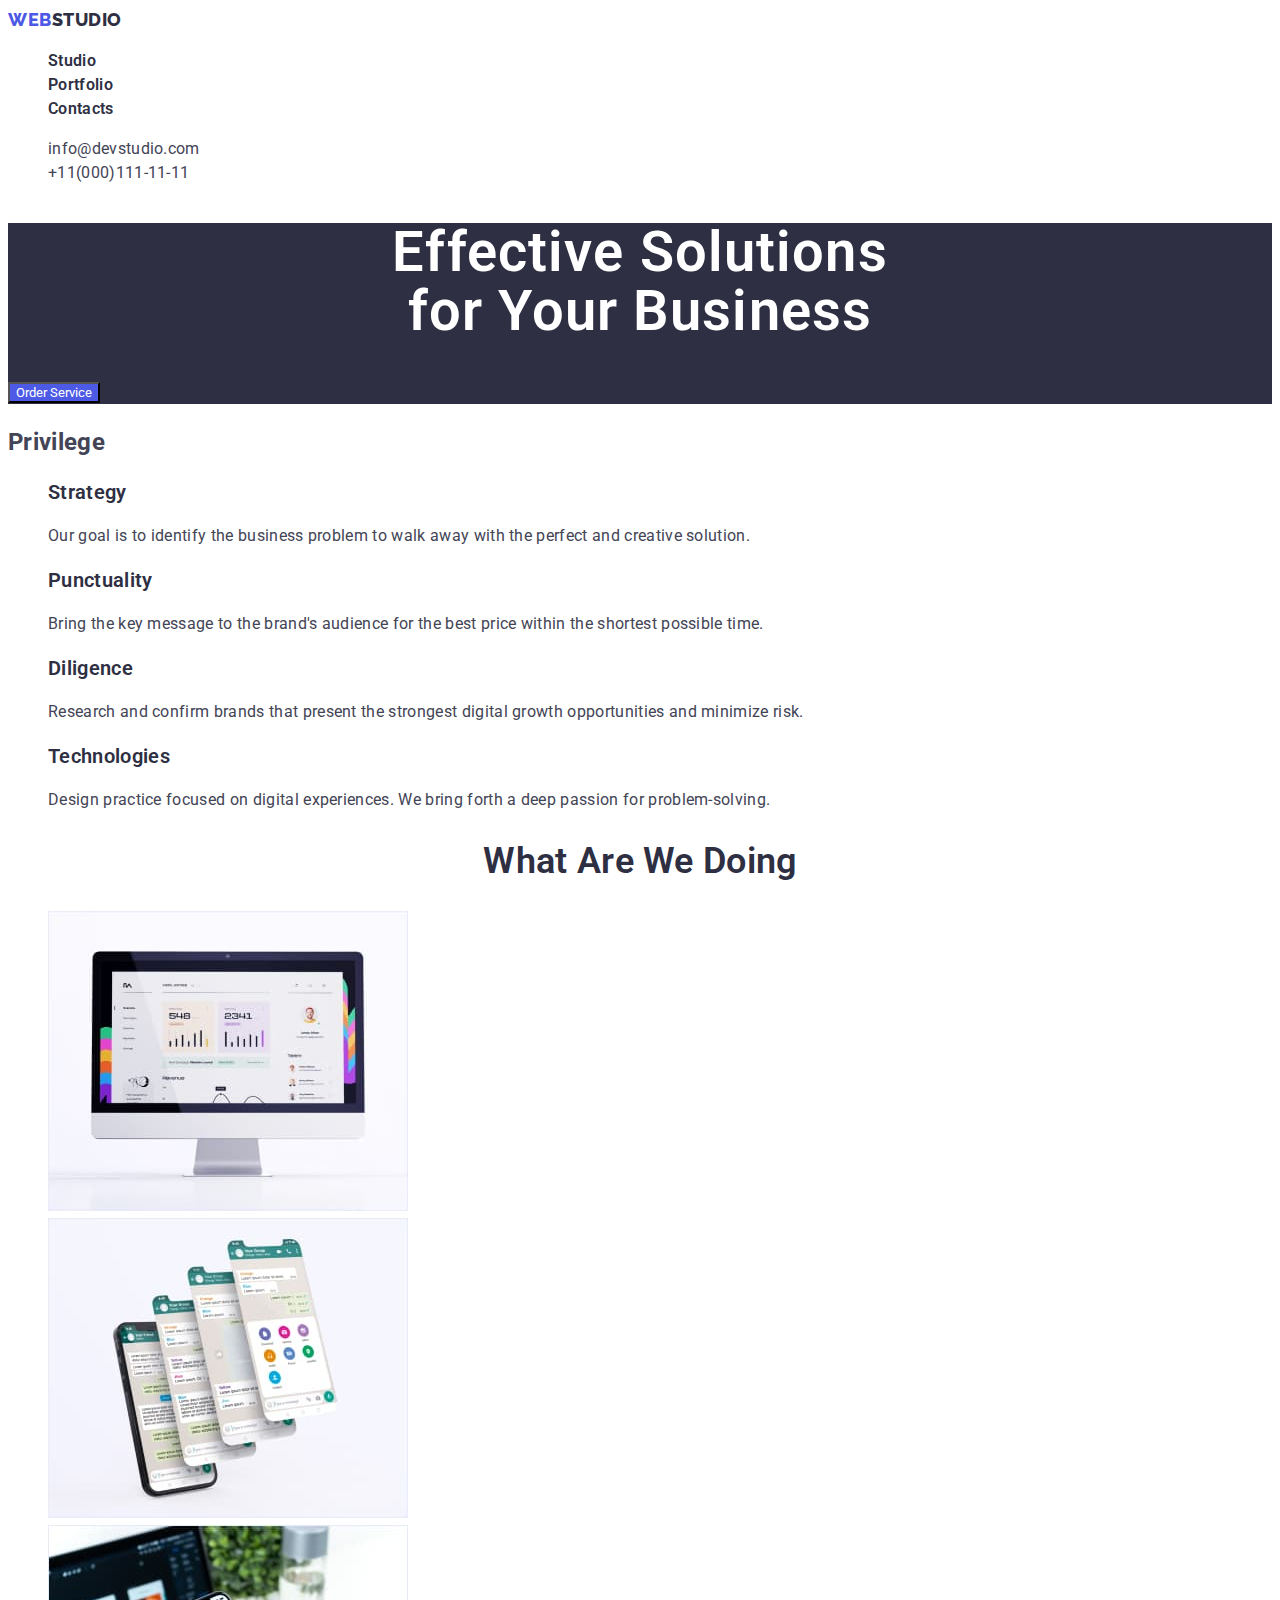
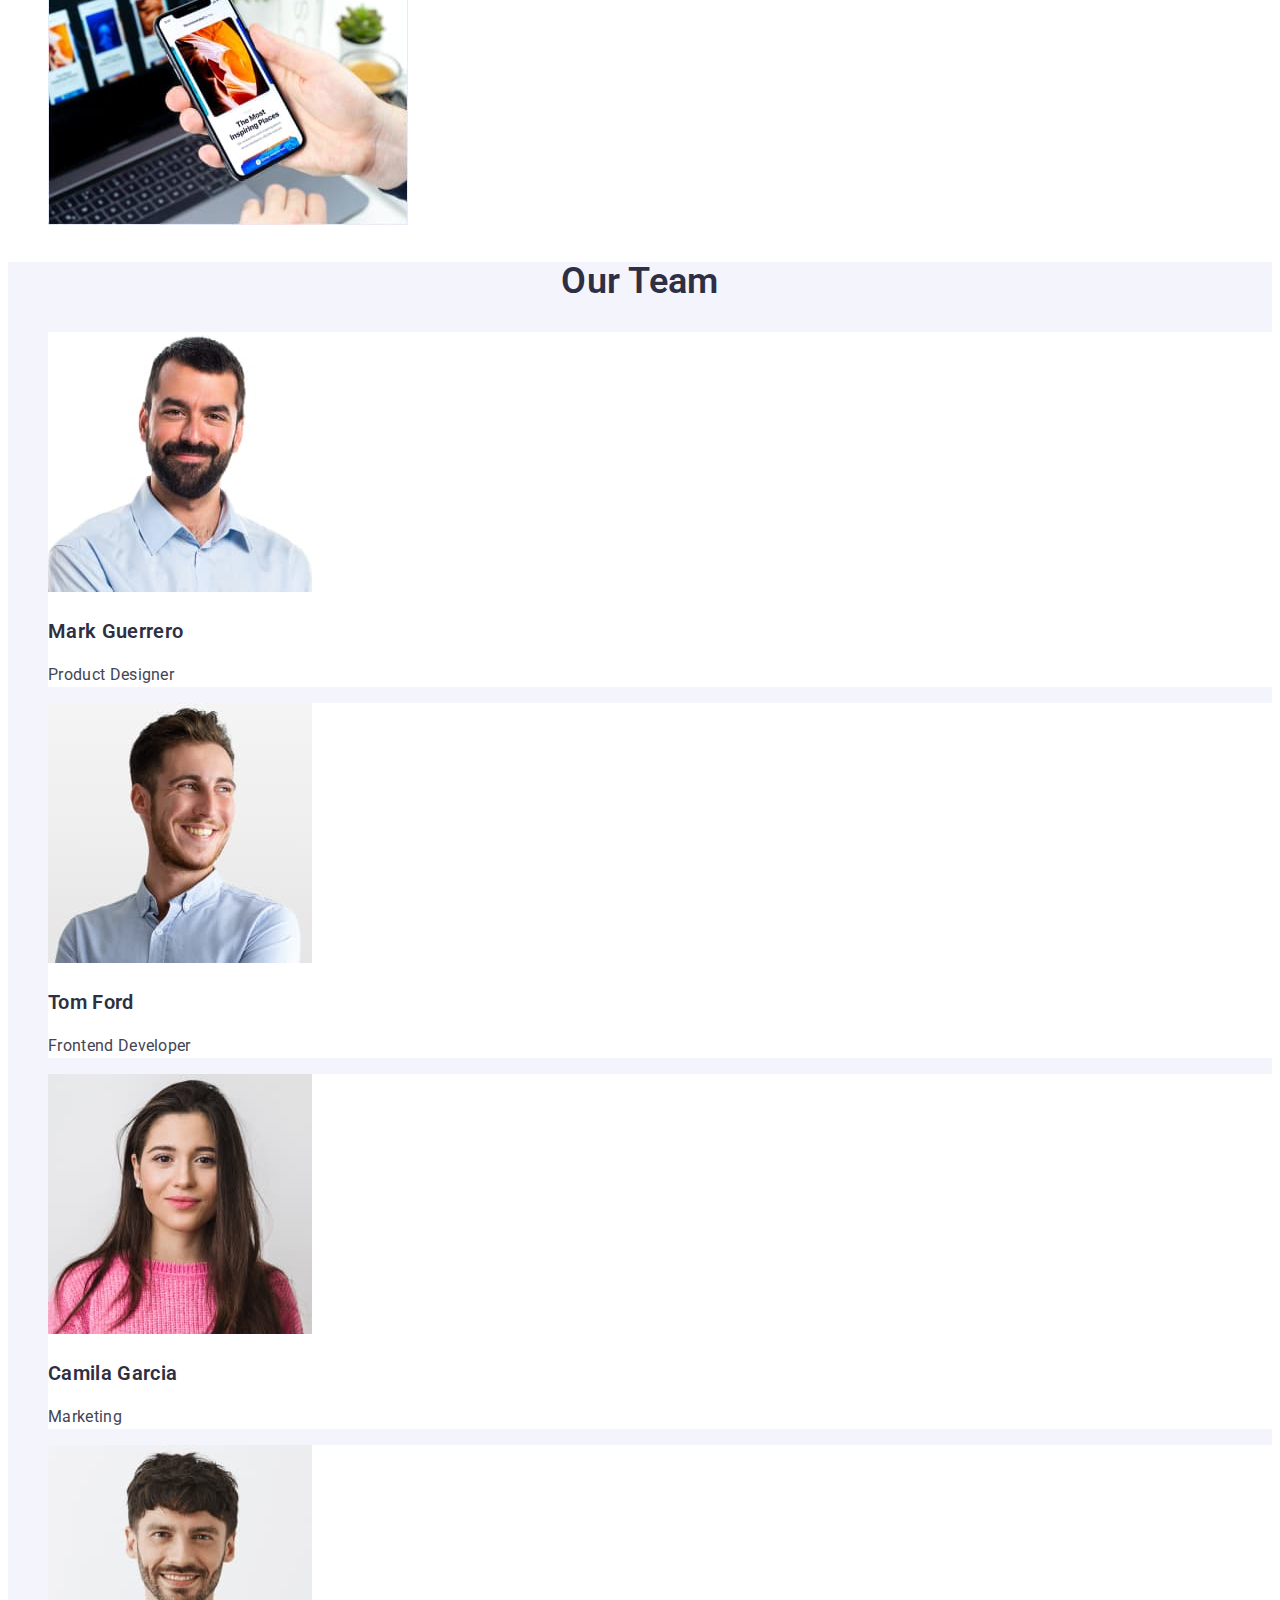
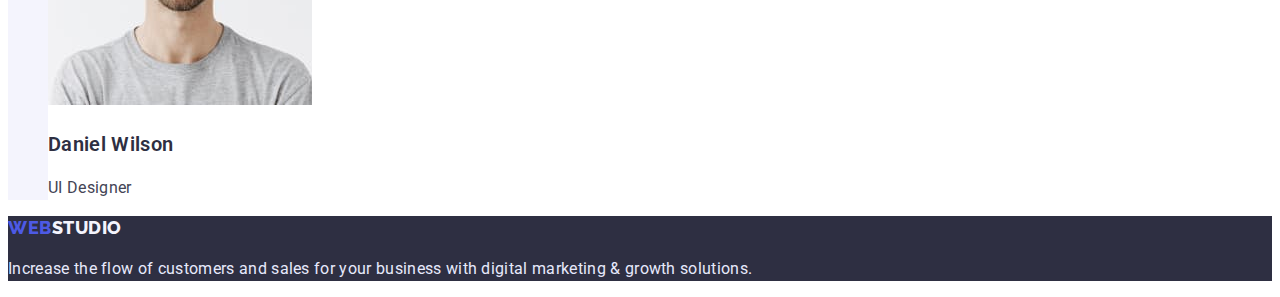
==== index.html @ bbf05423 "Add second dz" ====
<!DOCTYPE html>
<html lang="en">
<head>
    <meta charset="UTF-8">
    <meta http-equiv="X-UA-Compatible" content="IE=edge">
    <meta name="viewport" content="width=device-width, initial-scale=1.0">
    <title>Web studio</title>
    <link href="https://fonts.googleapis.com/css2?family=Raleway:wght@700;800&family=Roboto:wght@400;500;700;900&display=swap"
        rel="stylesheet">
    <link rel="stylesheet" href="./styles.css">
</head>

<body>
    <!-- Шапка сайта  -->
    <header class="all-header">
        <nav>
            <a href="./index.html" class="logo"><span class="logo-color">Web</span>studio</a>
            <ul class="nav-link">
                <li><a href="./index.html">Studio</a></li>
                <li><a href="./portfolio.html" >Portfolio</a></li>
                <li><a href="./index.html">Contacts</a></li>
            </ul>
        </nav>
        <address>
            <ul class="contact-link">
                <li><a href="mailto:info@devstudio.com" >info@devstudio.com</a></li>
                <li><a href="tel:+11(000)111-11-11">+11(000)111-11-11</a></li>
            </ul>
        </address>
        </header>

    <main>
    <!-- Герой -->
            <section class="hero">
                <h1 class="hero-title">Effective Solutions<br>for Your Business</h1>
                <button type="button" class="hero-button">Order Service</button> 
            </section>
    
    <!-- Преимущества -->
        <section class="privilege">
            <h2>Privilege</h2>
            <ul>
                <li>
                    <h3 class="privilege-title">Strategy</h3>
                    <p class="privilege-text">Our goal is to identify the business
                        problem to walk away with the perfect and creative solution. </p>
                </li>
                <li>
                    <h3 class="privilege-title">Punctuality</h3>
                    <p class="privilege-text">Bring the key message to the brand's audience for the best price within the shortest possible
                        time.
                    </p>
                </li>
                <li>
                    <h3 class="privilege-title">Diligence</h3>
                    <p class="privilege-text">Research and confirm brands that present the strongest digital growth opportunities and minimize
                        risk.</p>
                </li>
                <li>
                    <h3 class="privilege-title">Technologies</h3>
                    <p class="privilege-text">Design practice focused on digital experiences. We bring forth a deep passion for
                        problem-solving.
                    </p>
                </li>
            </ul>
        </section>
        <!-- Примеры работ -->
        <section class="work">
            <h2 class="section-title">What are we doing</h2>
            <ul>
        
                <li><img src="./images/about-1.jpg" alt="Frontend" width="360"></li>
                <li><img src="./images/about-2.jpg" alt="mobile application development" width="360"></li>
                <li><img src="./images/about-3.jpg" alt="smartphone software" width="360"></li>
            </ul>
        
        </section>
            <!-- Работники -->
        <section class="team">
          
                <h2 class="section-title">Our team</h2>

                <ul>
                    
                    <li class="team-block">
                        <img src="./images/team-1.jpg" alt="photo Mark Guerrero" width="264">
                        <h3 class="team-name">Mark Guerrero</h3>
                        <p class="team-text">Product Designer</p>
                    </li>
                    
                    <li class="team-block">
                        <img src="./images/team-2.jpg" alt="photo Tom Ford" width="264">
                        <h3 class="team-name">Tom Ford</h3>
                        <p class="team-text">Frontend Developer</p>

                    </li>
                    <li class="team-block">
                        <img src="./images/team-3.jpg" alt="photo Camila Garcia" width="264">
                        <h3 class="team-name">Camila Garcia</h3>
                        <p class="team-text">Marketing</p>
                    </li>
                    <li class="team-block">
                        <img src="./images/team-4.jpg" alt="photo Daniel Wilson" width="264">
                        <h3 class="team-name">Daniel Wilson</h3>
                        <p class="team-text">UI Designer</p>
                    </li>
                </ul>
           
        </section>

    </main>
    <!-- Футер -->
    <footer class="footer">
        <a href="./index.html" class="logo-title"><span class="logo-color">Web</span>studio</a>

        <p class="footer-text">Increase the flow of customers and  sales for your business with digital marketing & growth solutions.</p>
    </footer>

</body>

</html>
---- styles.css ----
:root{
--header-color:#2E2F42;
--main-text-color:#434455;
--main-background-color:#FFFFFF;
--secondary-background-color:#F4F4FD;
--hover-focus-color:#4D5AE5;
--third-background-color:#E5E5E5;

}

body{
    background-color:var(--main-background-color);
    color: var(--main-text-color); 
    font-family: Roboto, sans-serif;
    font-size: 16px;
    line-height: 1.5;   
    letter-spacing: 0.02em;

}
ul{
    list-style: none;

}

.all-header a{
text-decoration: none;

}
.logo{
color:var(--header-color); 
font-family: 'Raleway';
font-weight: 800;
font-size: 18px;
line-height: 1.33;
letter-spacing: 0.03em;
text-transform: uppercase;
}

.logo-color{
color:var(--hover-focus-color);
font-family:'Raleway';
font-weight: 800;
font-size: 18px;
line-height: 1.33;
letter-spacing: 0.03em;
text-transform: uppercase;
}
.nav-link a{

    color: var(--header-color);
    font-weight: 600;
    line-height: 1.5;
    }
.nav-link a:hover,
.nav-link a:focus
{

    color: var(--hover-focus-color)
}

.contact-link a{

color:var(--main-text-color);
font-style: normal;

}

.contact-link a:hover,
.contact-link a:focus

{
 color: var(--hover-focus-color);
}


.hero{
background-color: var(--header-color);
}
.hero-title{
    color: var(--main-background-color);
    font-family: 'Roboto';
    font-weight: 600;
    font-size: 56px;
    line-height: 1.07;
        /* or 107% */
    text-align: center;
    letter-spacing: 0.02em;
}

.hero-button{
background-color:var(--hover-focus-color);
color: var(--main-background-color);
font-family: inherit;
cursor: pointer;
}

.privilege{
    background-color: var(--main-background-color)
}

.privilege-title{

color: var(--header-color);
    font-weight: 600;
    font-size: 20px;
    line-height: 1.2;
}
.privilege-text{
color: var(--main-text-color);
}

.work{
background-color: var(--main-background-color);
}

.section-title{
color: var(--header-color);
font-family: 'Roboto';

font-weight: 600;
font-size: 36px;
line-height: 1.11;
text-align: center;
text-transform: capitalize;

}

.team{
background-color: var(--secondary-background-color)
 ;
}

.team-name {

color: var(--header-color);
font-weight: 600;
font-size: 20px;
line-height: 1.2;
}

.team-block{
 background-color: var(--main-background-color);
}

.footer{

background-color: var(--header-color);
}

.footer a{

text-decoration: none;    
}

.logo-title{
    color: var(--secondary-background-color);
    font-family: 'Raleway';
    font-weight: 800;
    font-size: 18px;
    line-height: 1.17;
    letter-spacing: 0.03em;
    text-transform: uppercase;
}
.footer-text{

color: #E7E9FC; 
}


/* Portfolio */

.main-portfolio{
background-color:var(--main-background-color)

}

.button-porfolio{
font-family: inherit;
background-color: var(--secondary-background-color);
color: var(--hover-focus-color);
font-weight: 600;
font-size: 16px;
line-height: 1.5; 
text-align: center;
letter-spacing: 0.04em;
cursor: pointer;
}


/* Я так понял не будет работать, оставлю пока так  */
.button-porfolio button:hover,
.button-porfolio:focus{
color: var(--hover-focus-color);

}

/* Примеры работ  */
.project a{
text-decoration: none;

}


.project-block {
background-color: var(--main-background-color);

}


.project-title{
color: var(--header-color);
font-weight: 600;
font-size: 20px;
line-height: 1.2;
    
} 
.project-text{
color: var(--main-text-color);    
}
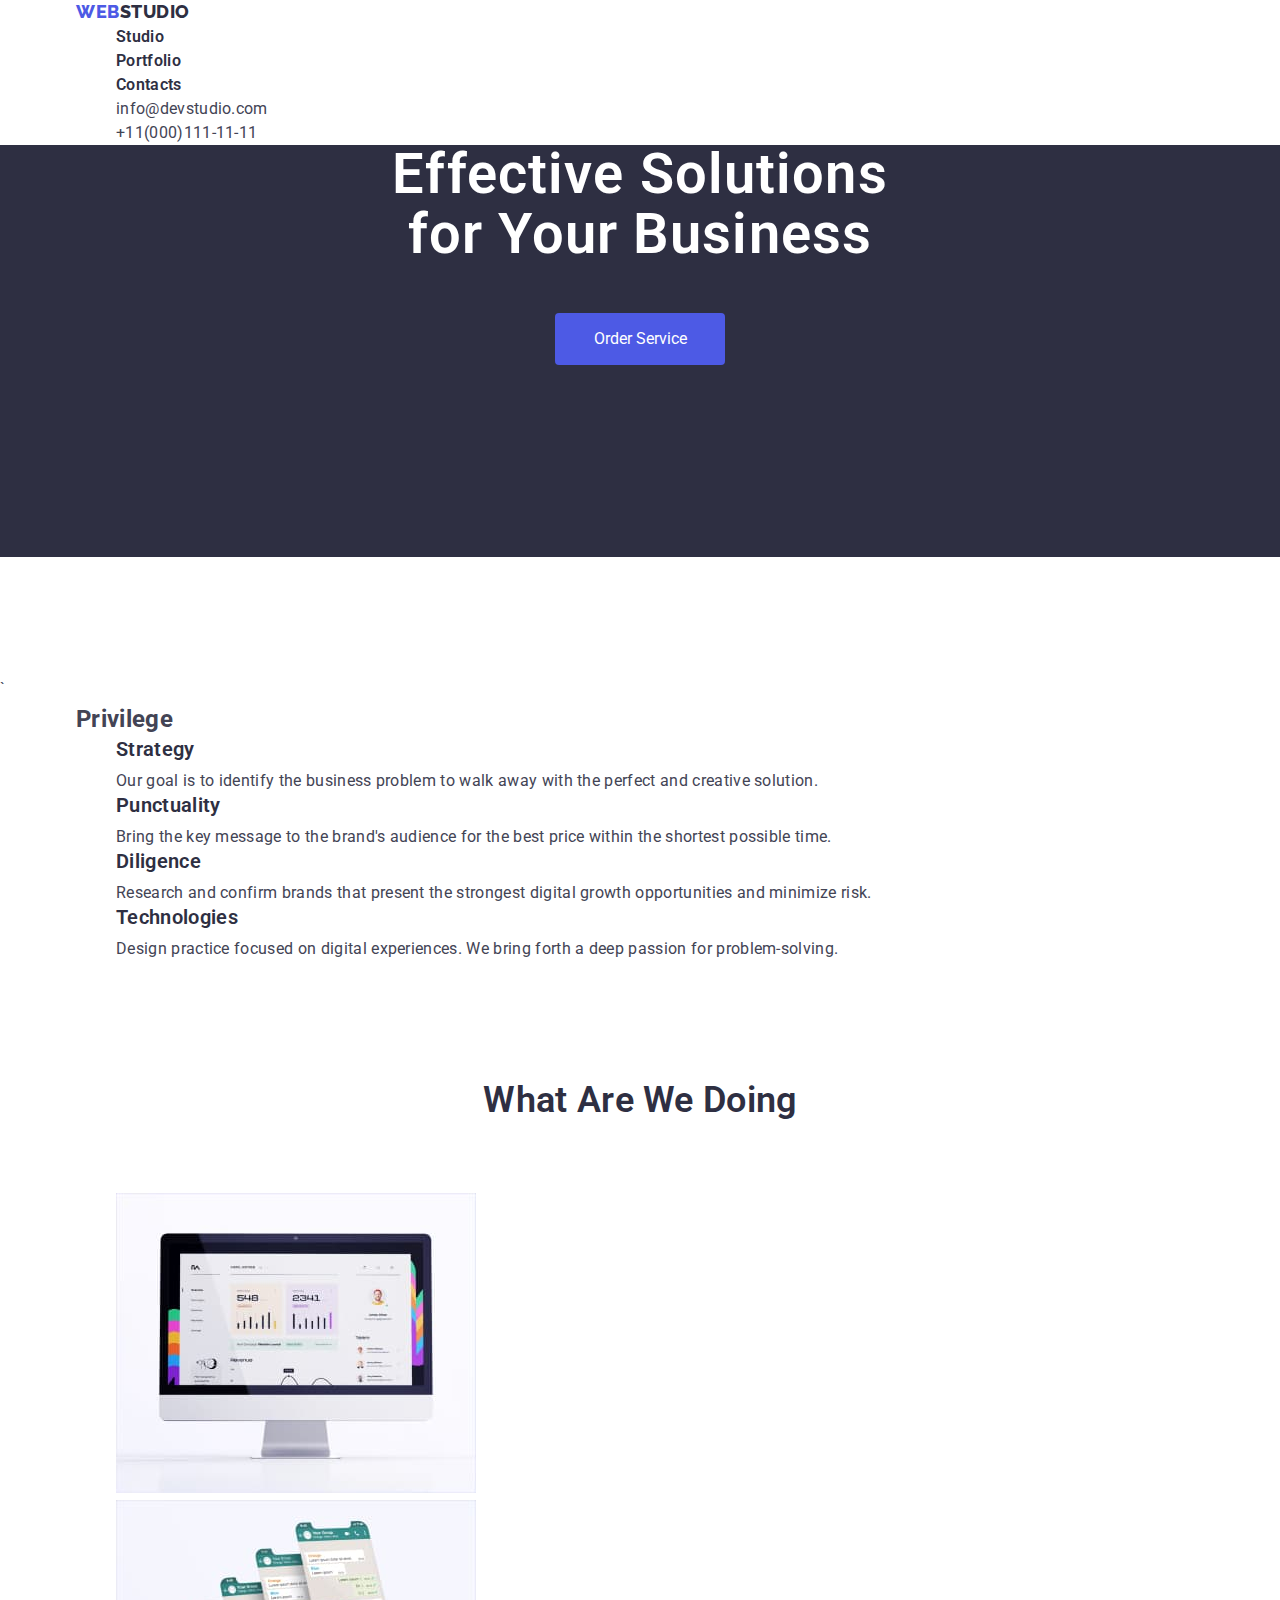
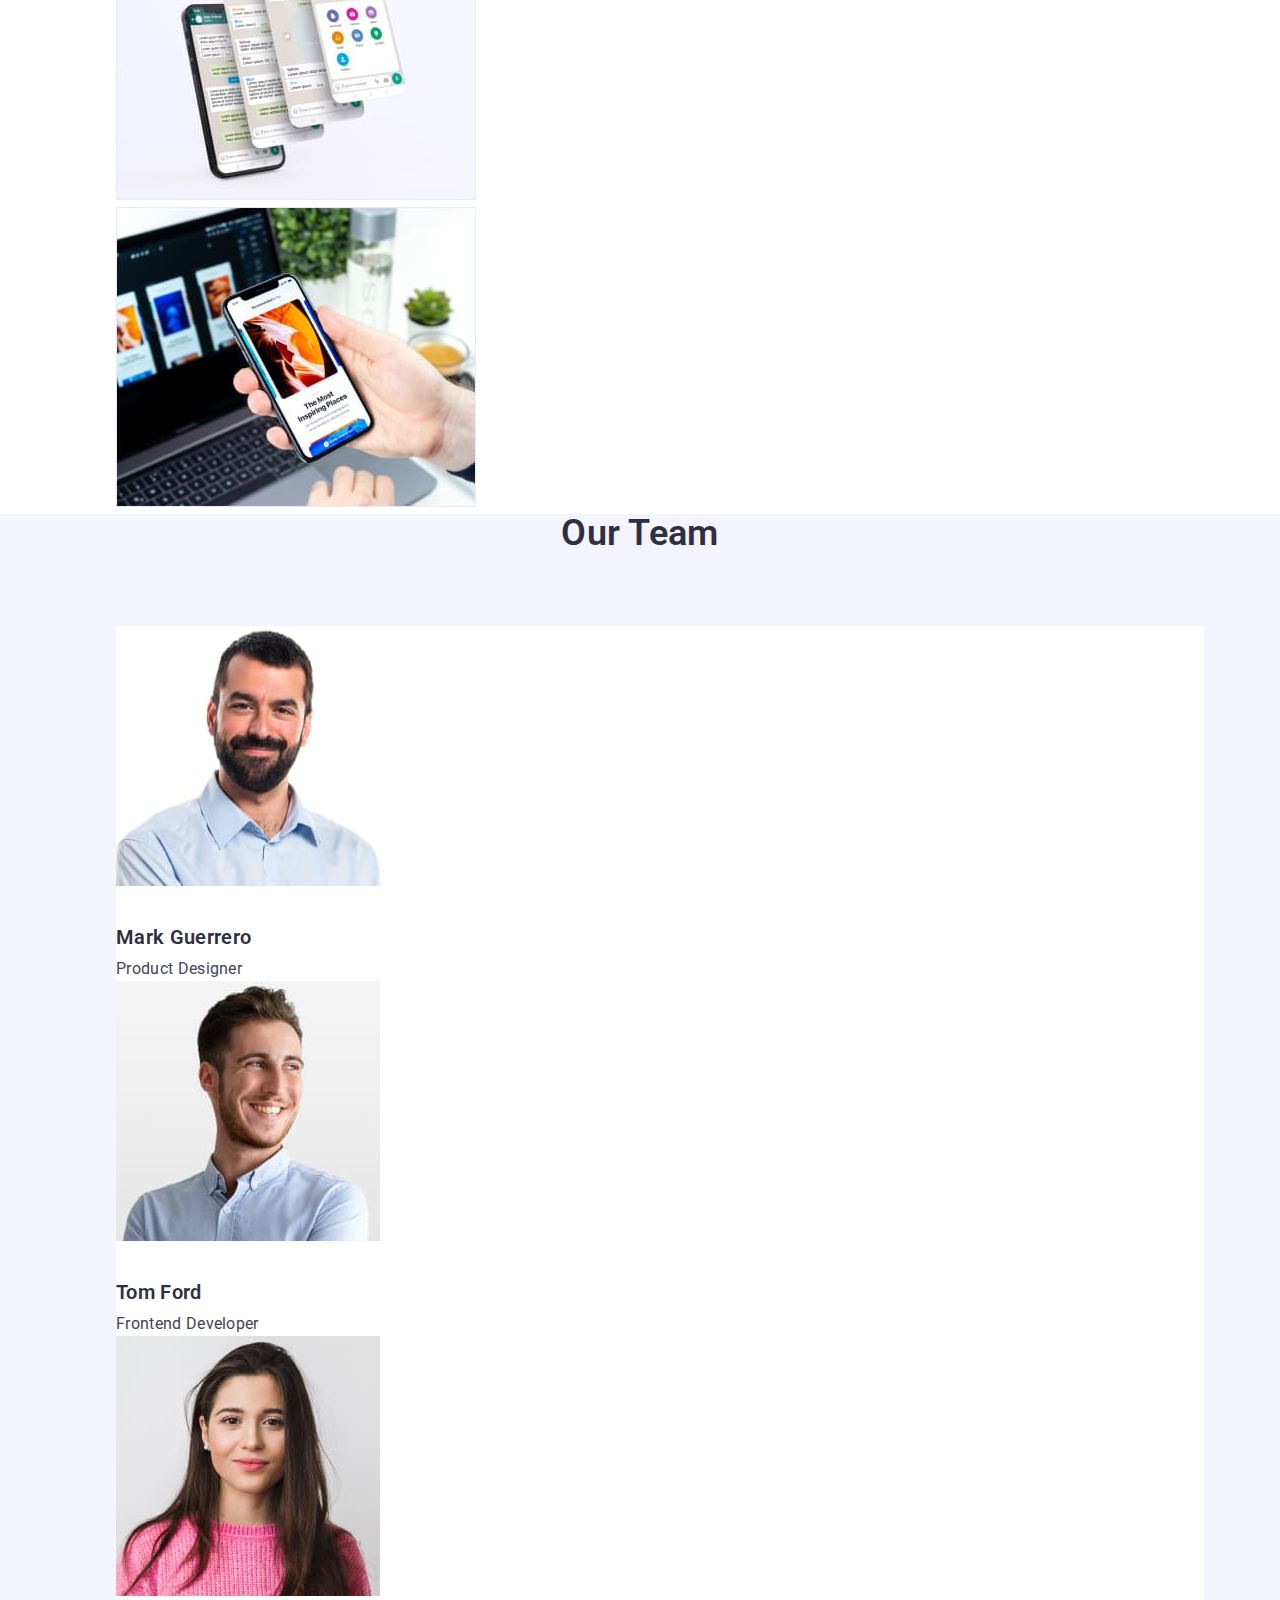
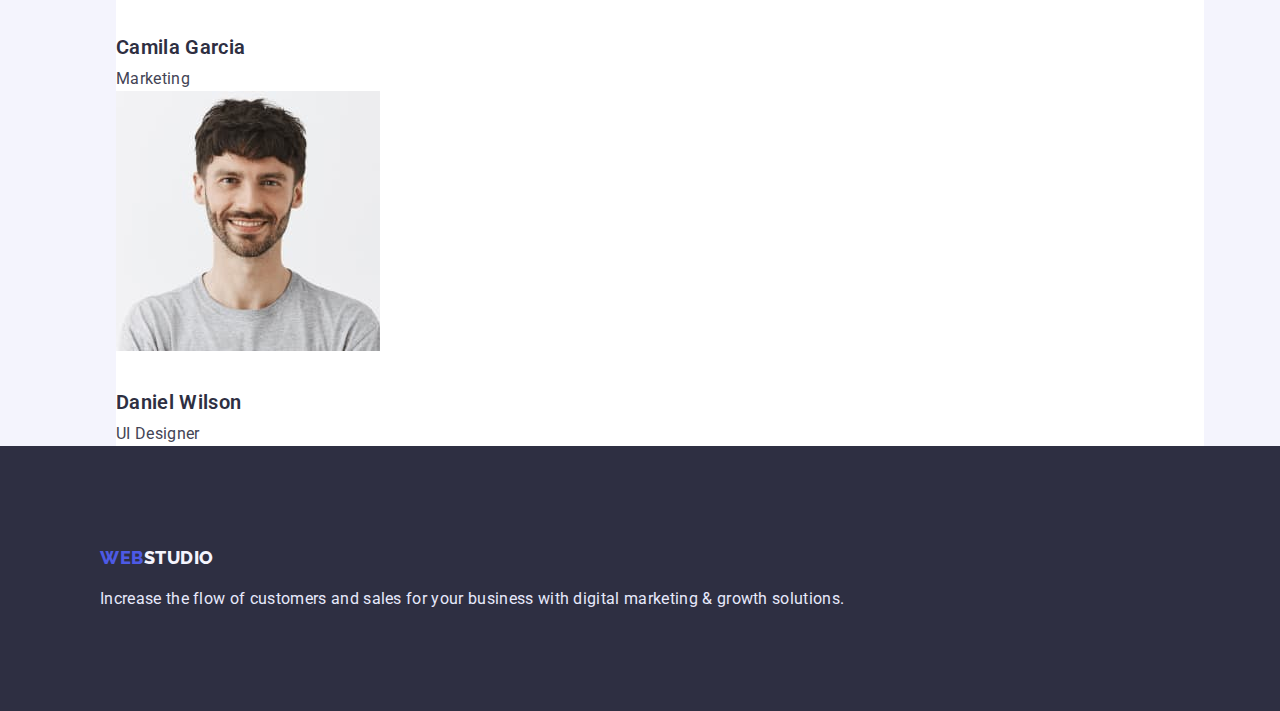
==== commit 43103d91: "margin padding for main page" ====
--- a/index.html
+++ b/index.html
@@ -7,38 +7,42 @@
     <title>Web studio</title>
     <link href="https://fonts.googleapis.com/css2?family=Raleway:wght@700;800&family=Roboto:wght@400;500;700;900&display=swap"
         rel="stylesheet">
+    <link rel="stylesheet" href="https://cdnjs.cloudflare.com/ajax/libs/modern-normalize/1.1.0/modern-normalize.min.css">
     <link rel="stylesheet" href="./styles.css">
 </head>
 
 <body>
     <!-- Шапка сайта  -->
     <header class="all-header">
-        <nav>
+        <div class="container">
+            <nav>
             <a href="./index.html" class="logo"><span class="logo-color">Web</span>studio</a>
             <ul class="nav-link">
                 <li><a href="./index.html">Studio</a></li>
-                <li><a href="./portfolio.html" >Portfolio</a></li>
+                <li><a href="./portfolio.html">Portfolio</a></li>
                 <li><a href="./index.html">Contacts</a></li>
             </ul>
         </nav>
         <address>
             <ul class="contact-link">
-                <li><a href="mailto:info@devstudio.com" >info@devstudio.com</a></li>
+                <li><a href="mailto:info@devstudio.com">info@devstudio.com</a></li>
                 <li><a href="tel:+11(000)111-11-11">+11(000)111-11-11</a></li>
             </ul>
         </address>
+    </div>
         </header>
 
     <main>
     <!-- Герой -->
             <section class="hero">
+              
                 <h1 class="hero-title">Effective Solutions<br>for Your Business</h1>
-                <button type="button" class="hero-button">Order Service</button> 
+                <button type="button" class="hero-button">Order Service</button>
             </section>
-    
     <!-- Преимущества -->
-        <section class="privilege">
-            <h2>Privilege</h2>
+        <section class="privilege">`
+           <div class="container">
+            <h2 class="privilage-main-title">Privilege</h2>
             <ul>
                 <li>
                     <h3 class="privilege-title">Strategy</h3>
@@ -47,13 +51,15 @@
                 </li>
                 <li>
                     <h3 class="privilege-title">Punctuality</h3>
-                    <p class="privilege-text">Bring the key message to the brand's audience for the best price within the shortest possible
+                    <p class="privilege-text">Bring the key message to the brand's audience for the best price within the shortest
+                        possible
                         time.
                     </p>
                 </li>
                 <li>
                     <h3 class="privilege-title">Diligence</h3>
-                    <p class="privilege-text">Research and confirm brands that present the strongest digital growth opportunities and minimize
+                    <p class="privilege-text">Research and confirm brands that present the strongest digital growth opportunities
+                        and minimize
                         risk.</p>
                 </li>
                 <li>
@@ -63,36 +69,37 @@
                     </p>
                 </li>
             </ul>
+           </div>
         </section>
         <!-- Примеры работ -->
         <section class="work">
-            <h2 class="section-title">What are we doing</h2>
+            <div class="container">
+                <h2 class="section-title">What are we doing</h2>
             <ul>
-        
+            
                 <li><img src="./images/about-1.jpg" alt="Frontend" width="360"></li>
                 <li><img src="./images/about-2.jpg" alt="mobile application development" width="360"></li>
                 <li><img src="./images/about-3.jpg" alt="smartphone software" width="360"></li>
-            </ul>
-        
+            </ul></div>
         </section>
             <!-- Работники -->
         <section class="team">
-          
-                <h2 class="section-title">Our team</h2>
-
+                <div class="container">
+                    <h2 class="section-title">Our team</h2>
+                
                 <ul>
-                    
+                
                     <li class="team-block">
                         <img src="./images/team-1.jpg" alt="photo Mark Guerrero" width="264">
                         <h3 class="team-name">Mark Guerrero</h3>
                         <p class="team-text">Product Designer</p>
                     </li>
-                    
+                
                     <li class="team-block">
                         <img src="./images/team-2.jpg" alt="photo Tom Ford" width="264">
                         <h3 class="team-name">Tom Ford</h3>
                         <p class="team-text">Frontend Developer</p>
-
+                
                     </li>
                     <li class="team-block">
                         <img src="./images/team-3.jpg" alt="photo Camila Garcia" width="264">
@@ -105,6 +112,8 @@
                         <p class="team-text">UI Designer</p>
                     </li>
                 </ul>
+            </div>
+                
            
         </section>
 
--- a/styles.css
+++ b/styles.css
@@ -19,8 +19,19 @@
 }
 ul{
     list-style: none;
-
-}
+}
+
+.container{
+
+width: 1128px;    
+
+margin-left: auto;
+margin-right: auto;
+
+
+
+}
+
 
 .all-header a{
 text-decoration: none;
@@ -57,6 +68,10 @@
 
     color: var(--hover-focus-color)
 }
+.contact-link{
+ margin-top: 0; 
+ margin-bottom: 0;
+}
 
 .contact-link a{
 
@@ -75,6 +90,8 @@
 
 .hero{
 background-color: var(--header-color);
+text-align: center;
+
 }
 .hero-title{
     color: var(--main-background-color);
@@ -85,17 +102,40 @@
         /* or 107% */
     text-align: center;
     letter-spacing: 0.02em;
+    margin-top: 0;
+    margin-bottom: 0;
+   
+
 }
 
 .hero-button{
+display: inline-block;
 background-color:var(--hover-focus-color);
 color: var(--main-background-color);
 font-family: inherit;
 cursor: pointer;
+border-radius: 4px;
+min-width: 170px;
+padding: 16px 32px ;
+border: 1px solid transparent;
+margin-top: 48px;
+margin-bottom: 192px;
 }
 
 .privilege{
-    background-color: var(--main-background-color)
+    background-color: var(--main-background-color);
+    padding-top: 120px;
+    padding-bottom: 120px;
+
+
+}
+.privilage-main-title{
+  margin-bottom: 0px;
+  margin-top: 0px;  
+}
+.container ul{
+margin-top: 0px;
+margin-bottom: 0px;
 }
 
 .privilege-title{
@@ -104,9 +144,15 @@
     font-weight: 600;
     font-size: 20px;
     line-height: 1.2;
+
+    margin-bottom: 8px;
+    margin-top: 0px;
+
 }
 .privilege-text{
 color: var(--main-text-color);
+margin-bottom: 0px;
+    margin-top: 0px;
 }
 
 .work{
@@ -122,8 +168,12 @@
 line-height: 1.11;
 text-align: center;
 text-transform: capitalize;
-
-}
+margin-top: 0px;
+margin-bottom: 72px;
+}
+
+
+
 
 .team{
 background-color: var(--secondary-background-color)
@@ -136,6 +186,13 @@
 font-weight: 600;
 font-size: 20px;
 line-height: 1.2;
+margin-top: 32px;
+margin-bottom: 8px;
+}
+.team-text{
+
+margin-top: 0px;
+margin-bottom: 0px;  
 }
 
 .team-block{
@@ -145,6 +202,9 @@
 .footer{
 
 background-color: var(--header-color);
+padding: 100px;
+
+
 }
 
 .footer a{
@@ -164,6 +224,8 @@
 .footer-text{
 
 color: #E7E9FC; 
+margin-bottom: 0px;
+margin-top: 16px;
 }
 
 
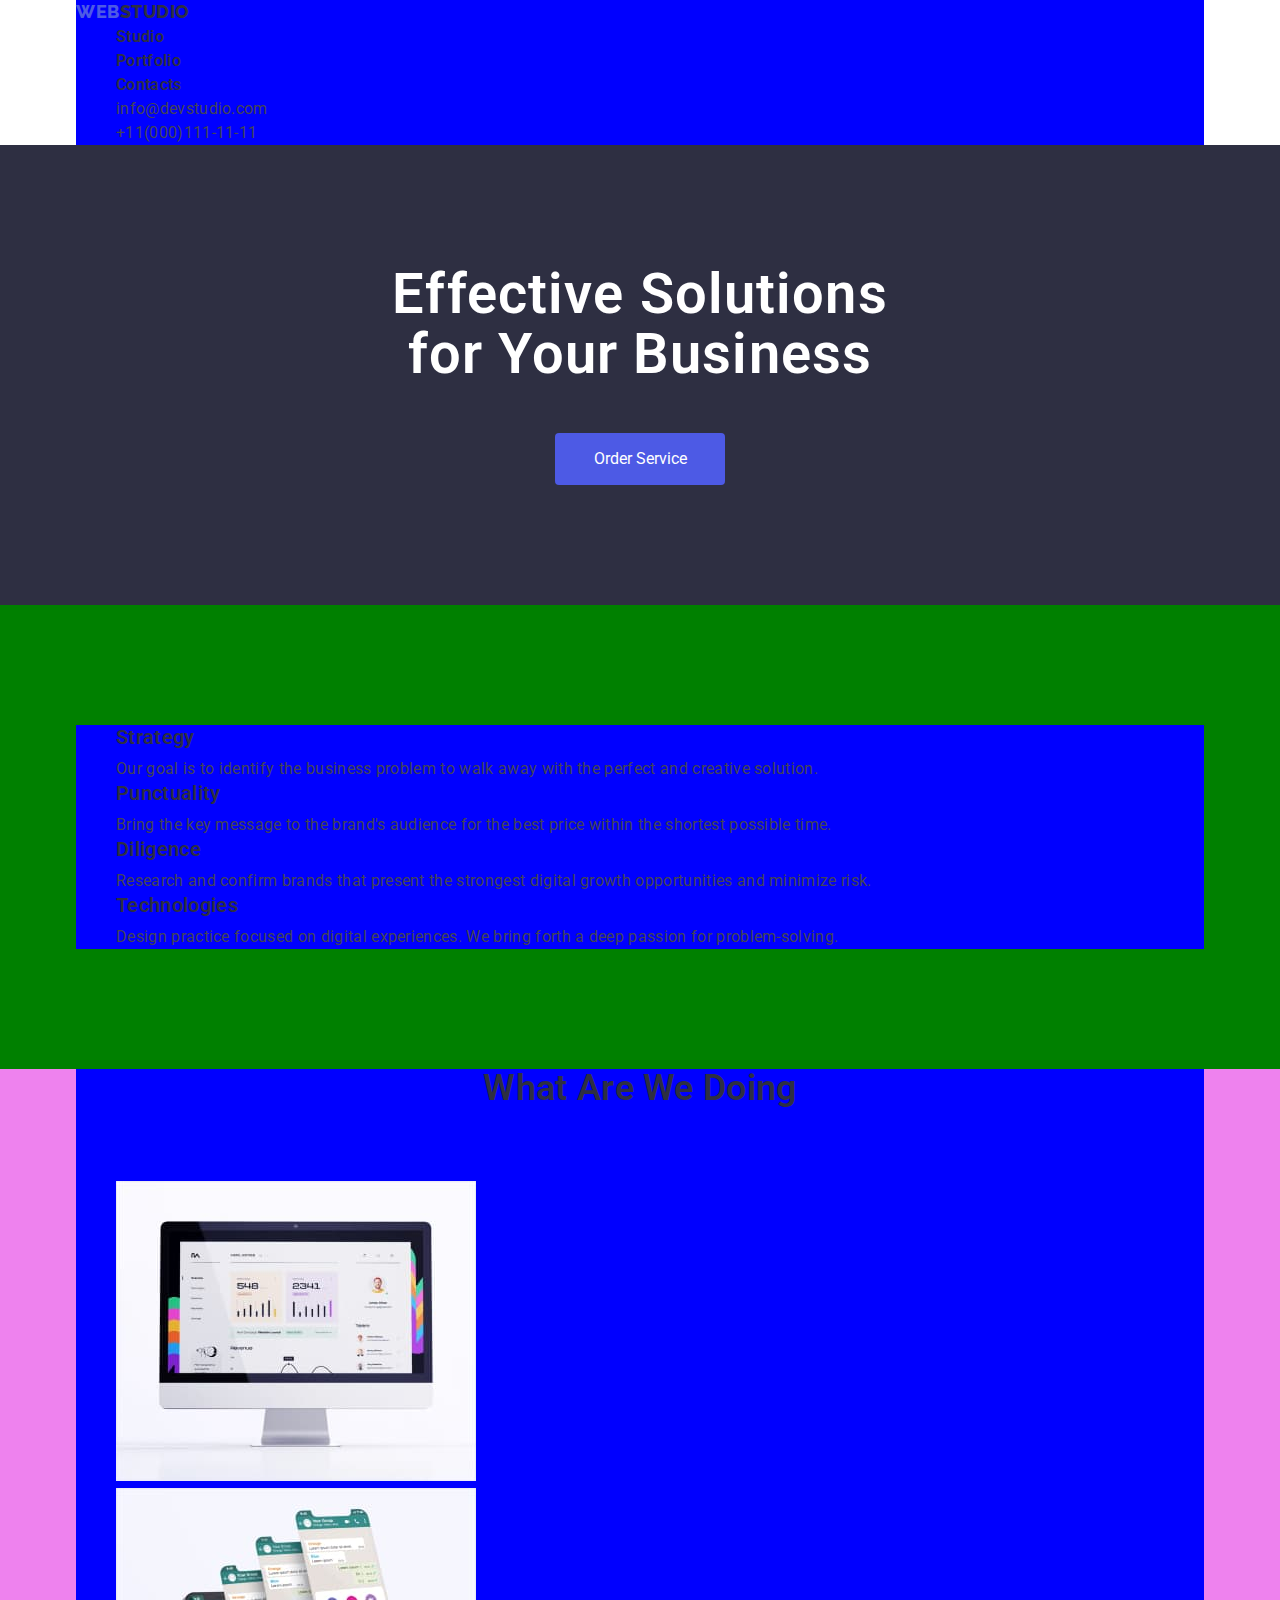
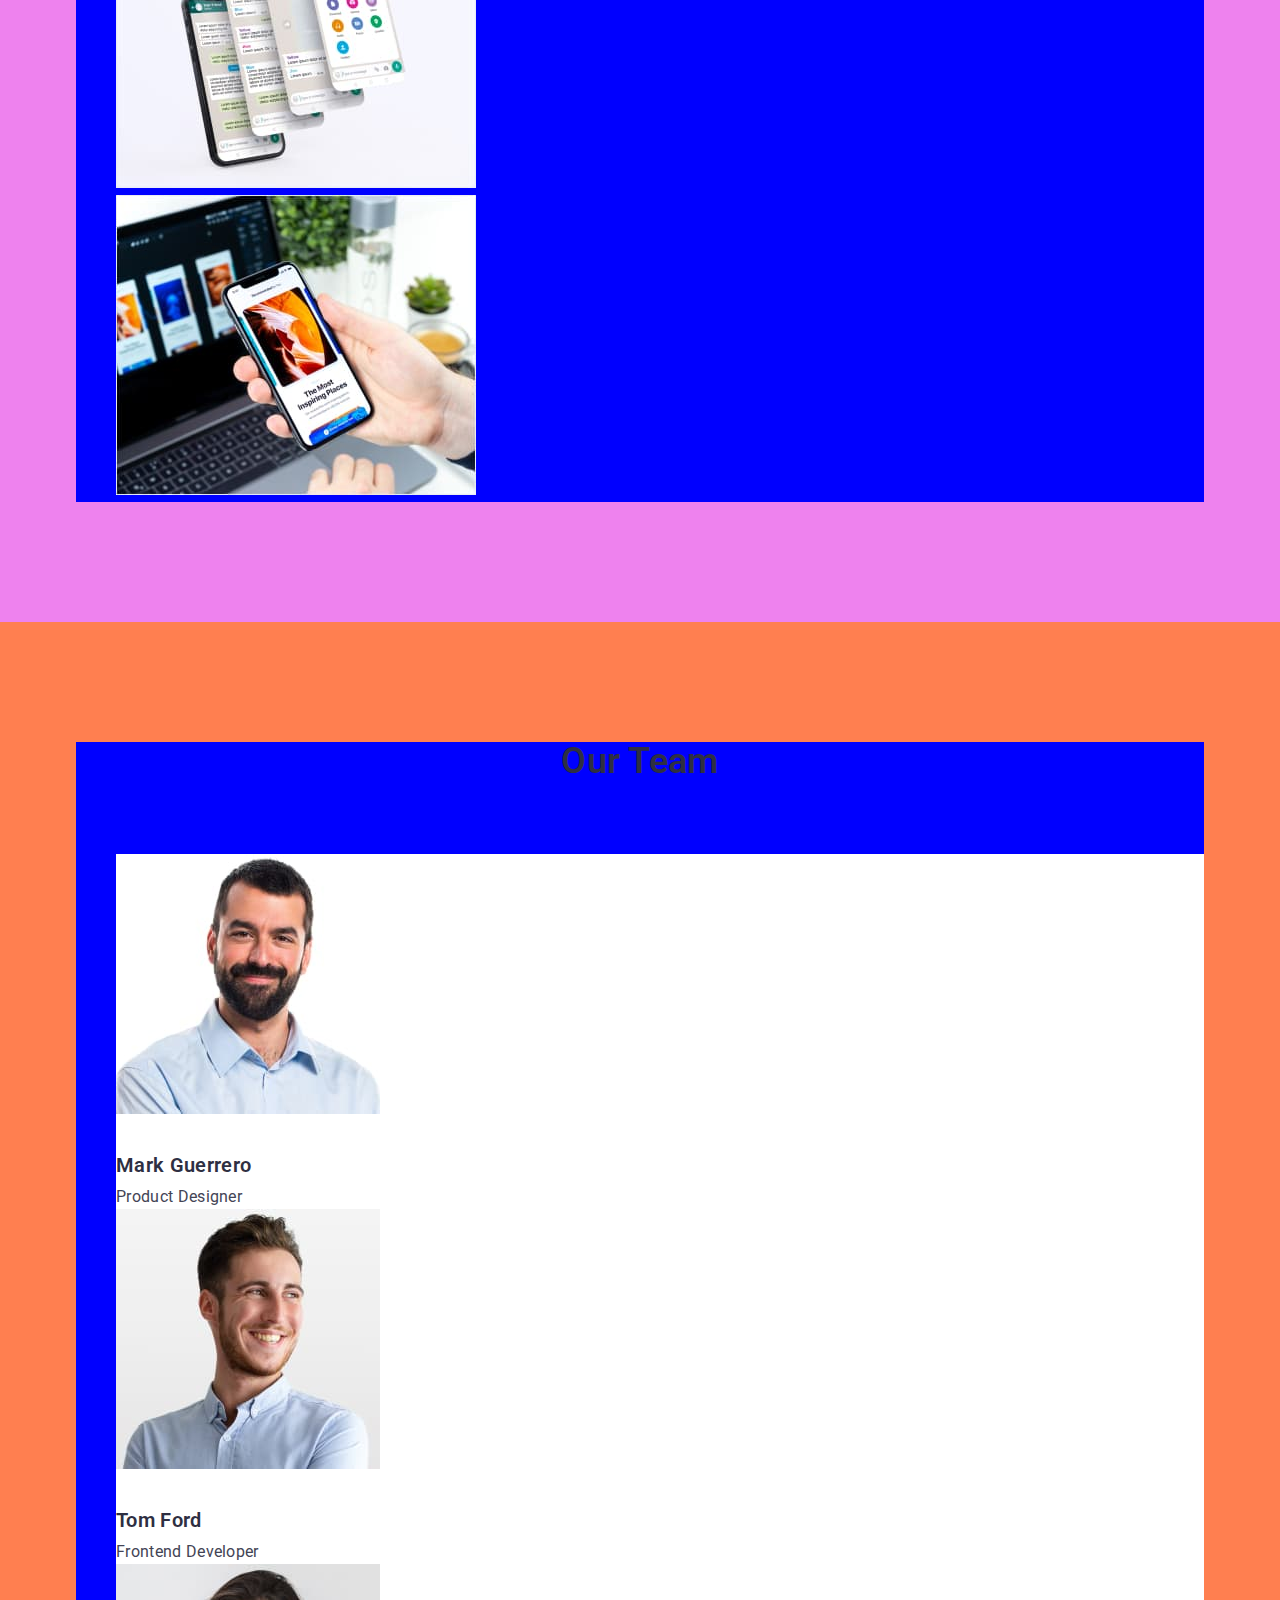
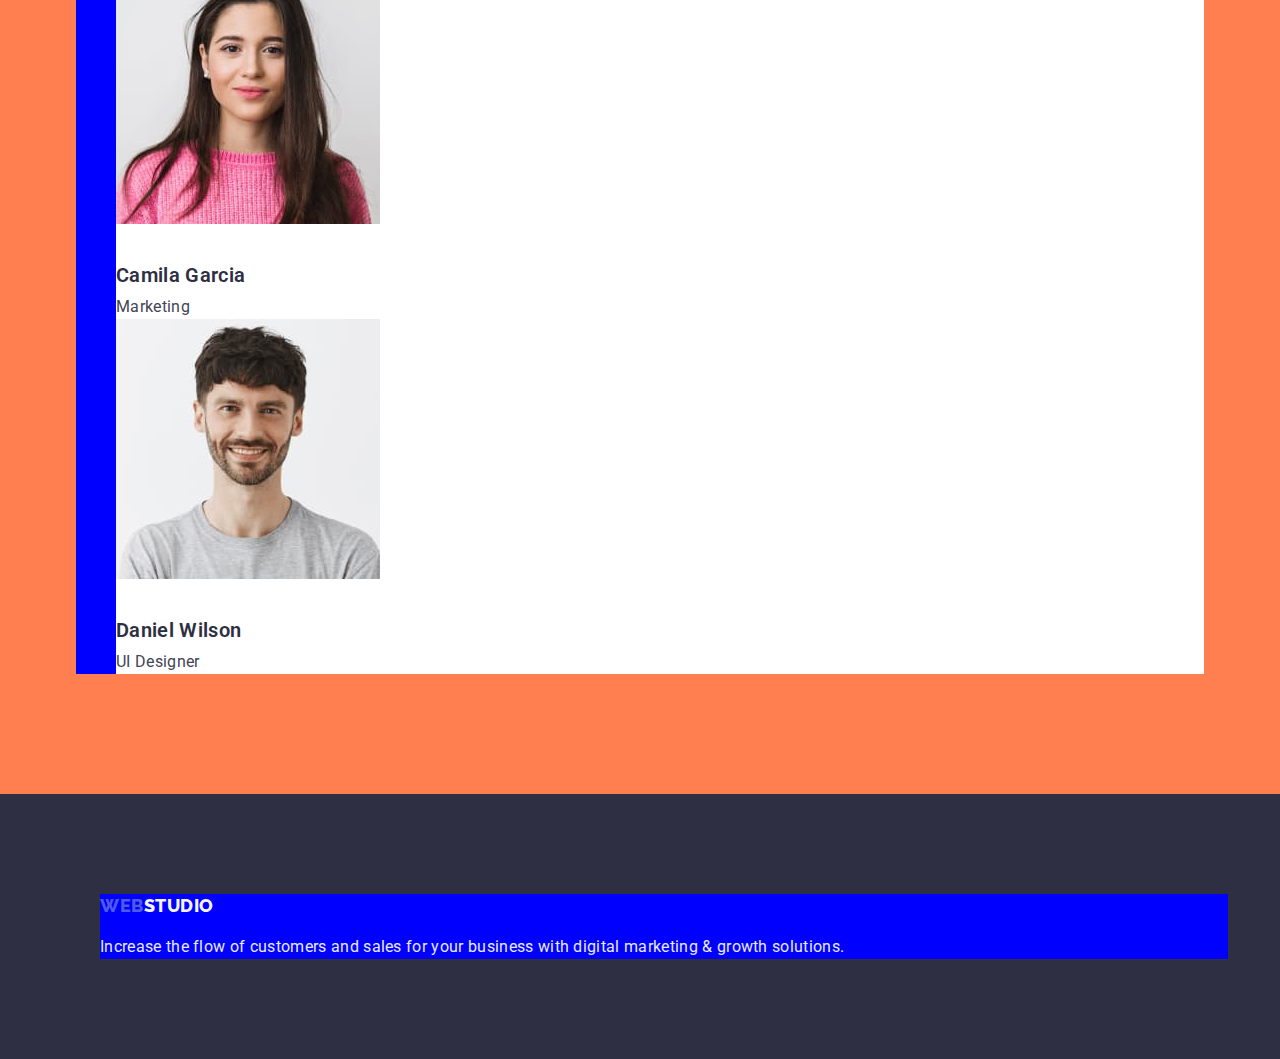
==== commit c4e81085: "margin padding" ====
--- a/index.html
+++ b/index.html
@@ -34,15 +34,15 @@
 
     <main>
     <!-- Герой -->
-            <section class="hero">
+            <section class="hero section">
               
                 <h1 class="hero-title">Effective Solutions<br>for Your Business</h1>
                 <button type="button" class="hero-button">Order Service</button>
             </section>
     <!-- Преимущества -->
-        <section class="privilege">`
+        <section class="privilege section">
            <div class="container">
-            <h2 class="privilage-main-title">Privilege</h2>
+            <h2 class="visually-hidden">Privilege</h2>
             <ul>
                 <li>
                     <h3 class="privilege-title">Strategy</h3>
@@ -72,7 +72,7 @@
            </div>
         </section>
         <!-- Примеры работ -->
-        <section class="work">
+        <section class="work section">
             <div class="container">
                 <h2 class="section-title">What are we doing</h2>
             <ul>
@@ -83,7 +83,7 @@
             </ul></div>
         </section>
             <!-- Работники -->
-        <section class="team">
+        <section class="team section">
                 <div class="container">
                     <h2 class="section-title">Our team</h2>
                 
@@ -120,9 +120,13 @@
     </main>
     <!-- Футер -->
     <footer class="footer">
-        <a href="./index.html" class="logo-title"><span class="logo-color">Web</span>studio</a>
-
-        <p class="footer-text">Increase the flow of customers and  sales for your business with digital marketing & growth solutions.</p>
+        <div class="container">
+            <a href="./index.html" class="logo-title"><span class="logo-color">Web</span>studio</a>
+        
+        <p class="footer-text">Increase the flow of customers and sales for your business with digital marketing & growth
+            solutions.</p>
+        </div>
+        
     </footer>
 
 </body>
--- a/styles.css
+++ b/styles.css
@@ -21,17 +21,37 @@
     list-style: none;
 }
 
+ h1,h2,h3,h4,h5,h6,ul,p{
+margin-bottom: 0px;
+margin-top: 0px;;
+ }
+
 .container{
 
 width: 1128px;    
 
 margin-left: auto;
 margin-right: auto;
-
-
-
-}
-
+background-color: blue;
+
+}
+.section{
+padding-bottom: 120px;
+padding-top: 120px;
+}
+.visually-hidden {
+    position: absolute;
+    width: 1px;
+    height: 1px;
+    margin: -1px;
+    border: 0;
+    padding: 0;
+
+    white-space: nowrap;
+    clip-path: inset(100%);
+    clip: rect(0 0 0 0);
+    overflow: hidden;
+}
 
 .all-header a{
 text-decoration: none;
@@ -69,8 +89,7 @@
     color: var(--hover-focus-color)
 }
 .contact-link{
- margin-top: 0; 
- margin-bottom: 0;
+
 }
 
 .contact-link a{
@@ -102,8 +121,7 @@
         /* or 107% */
     text-align: center;
     letter-spacing: 0.02em;
-    margin-top: 0;
-    margin-bottom: 0;
+   
    
 
 }
@@ -119,20 +137,18 @@
 padding: 16px 32px ;
 border: 1px solid transparent;
 margin-top: 48px;
-margin-bottom: 192px;
 }
 
 .privilege{
     background-color: var(--main-background-color);
     padding-top: 120px;
     padding-bottom: 120px;
-
-
-}
-.privilage-main-title{
-  margin-bottom: 0px;
-  margin-top: 0px;  
-}
+    background-color: green;
+
+
+}
+
+
 .container ul{
 margin-top: 0px;
 margin-bottom: 0px;
@@ -146,17 +162,16 @@
     line-height: 1.2;
 
     margin-bottom: 8px;
-    margin-top: 0px;
-
 }
 .privilege-text{
 color: var(--main-text-color);
-margin-bottom: 0px;
-    margin-top: 0px;
+
 }
 
 .work{
 background-color: var(--main-background-color);
+padding-top: 0px;
+background-color: violet;
 }
 
 .section-title{
@@ -168,16 +183,14 @@
 line-height: 1.11;
 text-align: center;
 text-transform: capitalize;
-margin-top: 0px;
 margin-bottom: 72px;
 }
-
-
 
 
 .team{
 background-color: var(--secondary-background-color)
  ;
+ background-color: coral;
 }
 
 .team-name {
@@ -191,8 +204,7 @@
 }
 .team-text{
 
-margin-top: 0px;
-margin-bottom: 0px;  
+ 
 }
 
 .team-block{
@@ -224,12 +236,15 @@
 .footer-text{
 
 color: #E7E9FC; 
-margin-bottom: 0px;
 margin-top: 16px;
 }
 
-
 /* Portfolio */
+.section-list{
+padding-top: 96px;
+background-color: yellow;
+}
+
 
 .main-portfolio{
 background-color:var(--main-background-color)
@@ -255,7 +270,14 @@
 color: var(--hover-focus-color);
 
 }
-
+.button-entrance{
+margin-bottom: 72px;
+}
+
+
+.project{
+
+}
 /* Примеры работ  */
 .project a{
 text-decoration: none;
@@ -265,7 +287,7 @@
 
 .project-block {
 background-color: var(--main-background-color);
-
+padding-bottom: 32px;
 }
 
 
@@ -274,8 +296,12 @@
 font-weight: 600;
 font-size: 20px;
 line-height: 1.2;
+margin-bottom: 8px;
+margin-top: 32px;
     
 } 
 .project-text{
-color: var(--main-text-color);    
+color: var(--main-text-color);
+ 
+
 }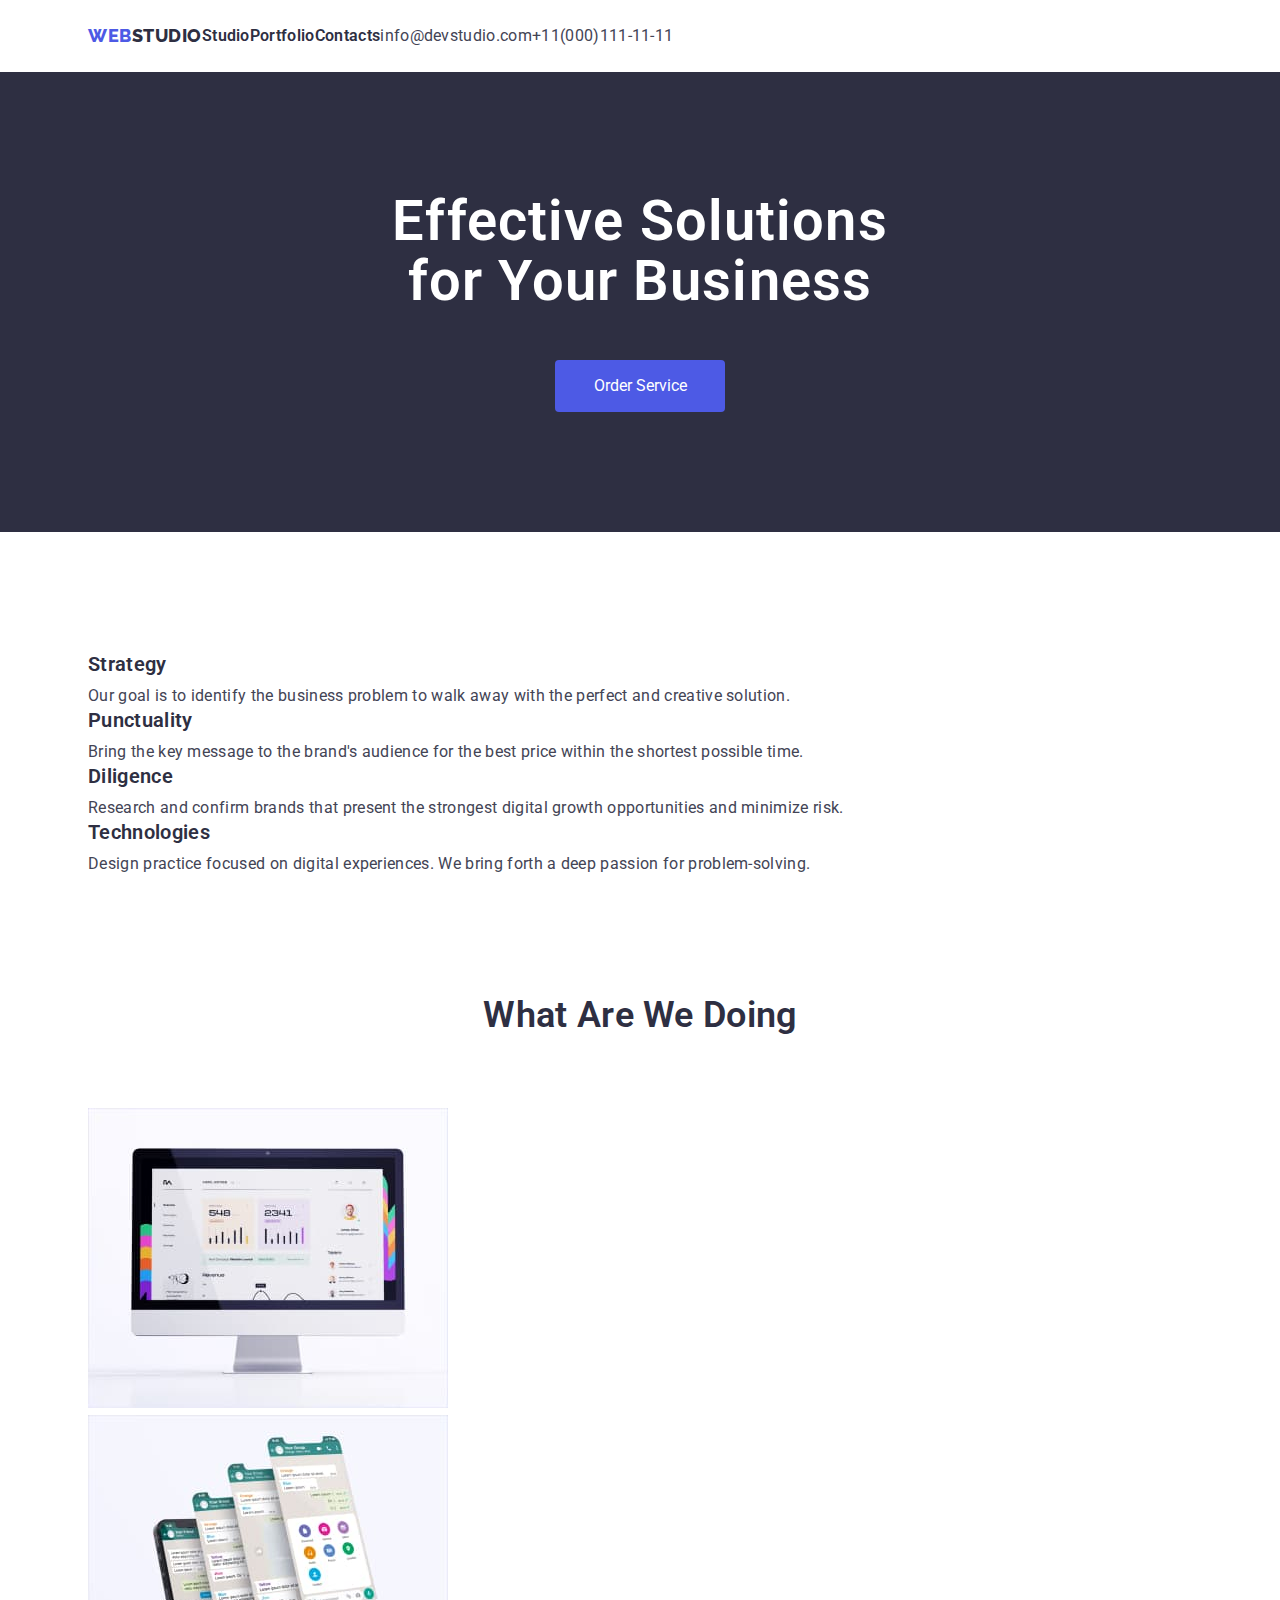
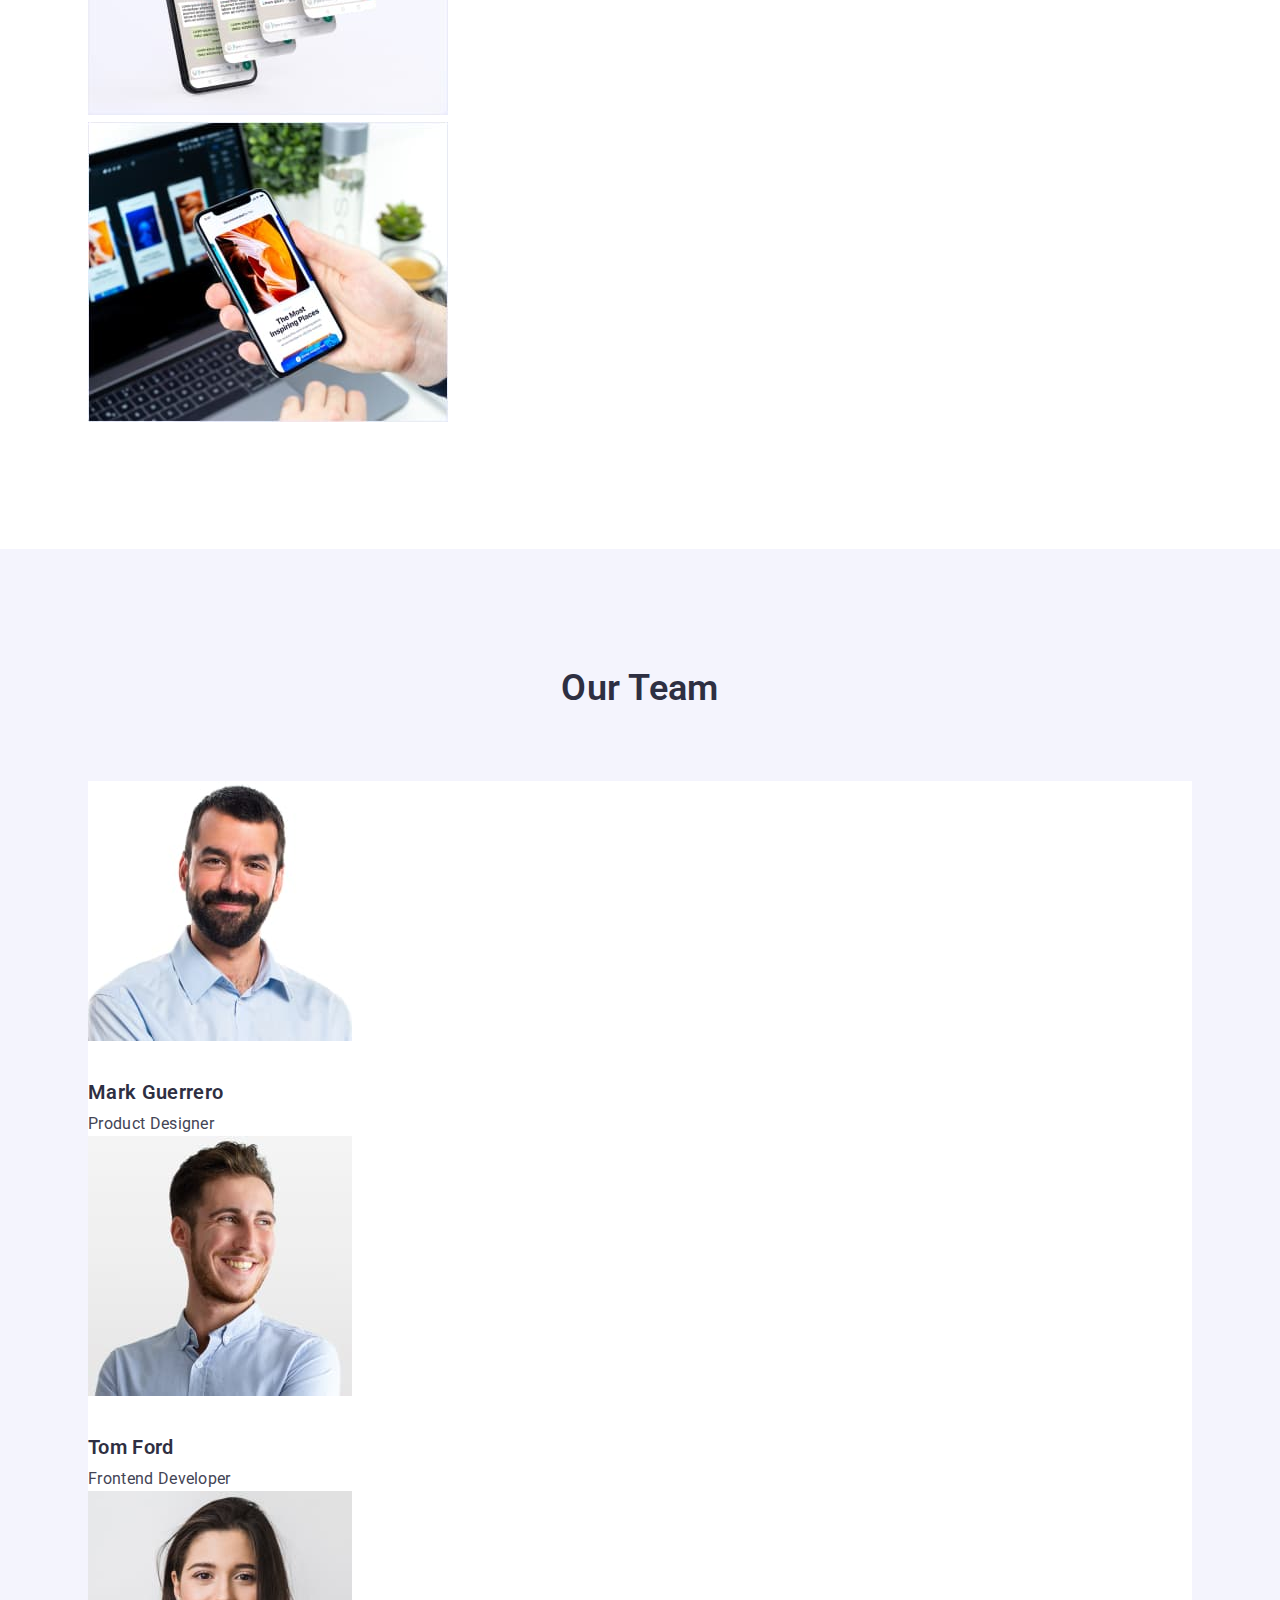
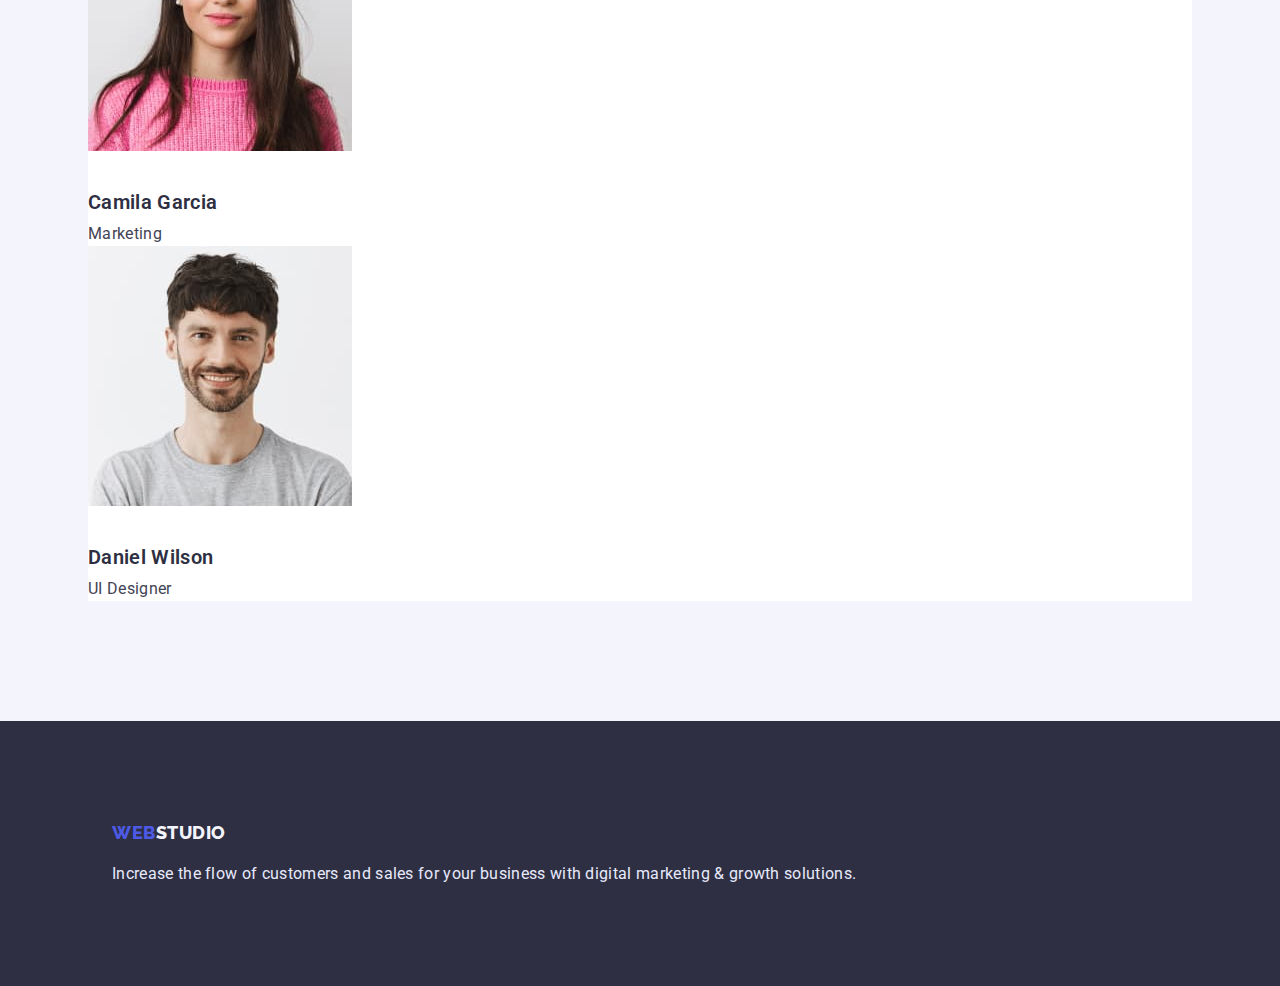
==== commit 4f41688a: "играюсь с шапкой" ====
--- a/index.html
+++ b/index.html
@@ -1,105 +1,112 @@
 <!DOCTYPE html>
 <html lang="en">
+
 <head>
     <meta charset="UTF-8">
     <meta http-equiv="X-UA-Compatible" content="IE=edge">
     <meta name="viewport" content="width=device-width, initial-scale=1.0">
     <title>Web studio</title>
-    <link href="https://fonts.googleapis.com/css2?family=Raleway:wght@700;800&family=Roboto:wght@400;500;700;900&display=swap"
+    <link
+        href="https://fonts.googleapis.com/css2?family=Raleway:wght@700;800&family=Roboto:wght@400;500;700;900&display=swap"
         rel="stylesheet">
-    <link rel="stylesheet" href="https://cdnjs.cloudflare.com/ajax/libs/modern-normalize/1.1.0/modern-normalize.min.css">
+    <link rel="stylesheet"
+        href="https://cdnjs.cloudflare.com/ajax/libs/modern-normalize/1.1.0/modern-normalize.min.css">
     <link rel="stylesheet" href="./styles.css">
 </head>
 
 <body>
     <!-- Шапка сайта  -->
     <header class="all-header">
-        <div class="container">
-            <nav>
-            <a href="./index.html" class="logo"><span class="logo-color">Web</span>studio</a>
-            <ul class="nav-link">
-                <li><a href="./index.html">Studio</a></li>
-                <li><a href="./portfolio.html">Portfolio</a></li>
-                <li><a href="./index.html">Contacts</a></li>
-            </ul>
-        </nav>
-        <address>
-            <ul class="contact-link">
-                <li><a href="mailto:info@devstudio.com">info@devstudio.com</a></li>
-                <li><a href="tel:+11(000)111-11-11">+11(000)111-11-11</a></li>
-            </ul>
-        </address>
-    </div>
-        </header>
+        <div class="container head-position">
+            <nav class="logo-position ">
+                <a href="./index.html" class="logo"><span class="logo-color">Web</span>studio</a>
+                <ul class="nav-link">
+                    <li><a href="./index.html">Studio</a></li>
+                    <li><a href="./portfolio.html">Portfolio</a></li>
+                    <li><a href="./index.html">Contacts</a></li>
+                </ul>
+            </nav>
+            <address>
+                <ul class="contact-link">
+                    <li><a href="mailto:info@devstudio.com">info@devstudio.com</a></li>
+                    <li><a href="tel:+11(000)111-11-11">+11(000)111-11-11</a></li>
+                </ul>
+            </address>
+        </div>
+    </header>
 
     <main>
-    <!-- Герой -->
-            <section class="hero section">
-              
-                <h1 class="hero-title">Effective Solutions<br>for Your Business</h1>
-                <button type="button" class="hero-button">Order Service</button>
-            </section>
-    <!-- Преимущества -->
+        <!-- Герой -->
+        <section class="hero section">
+
+            <h1 class="hero-title">Effective Solutions<br>for Your Business</h1>
+            <button type="button" class="hero-button">Order Service</button>
+        </section>
+        <!-- Преимущества -->
         <section class="privilege section">
-           <div class="container">
-            <h2 class="visually-hidden">Privilege</h2>
-            <ul>
-                <li>
-                    <h3 class="privilege-title">Strategy</h3>
-                    <p class="privilege-text">Our goal is to identify the business
-                        problem to walk away with the perfect and creative solution. </p>
-                </li>
-                <li>
-                    <h3 class="privilege-title">Punctuality</h3>
-                    <p class="privilege-text">Bring the key message to the brand's audience for the best price within the shortest
-                        possible
-                        time.
-                    </p>
-                </li>
-                <li>
-                    <h3 class="privilege-title">Diligence</h3>
-                    <p class="privilege-text">Research and confirm brands that present the strongest digital growth opportunities
-                        and minimize
-                        risk.</p>
-                </li>
-                <li>
-                    <h3 class="privilege-title">Technologies</h3>
-                    <p class="privilege-text">Design practice focused on digital experiences. We bring forth a deep passion for
-                        problem-solving.
-                    </p>
-                </li>
-            </ul>
-           </div>
+            <div class="container">
+                <h2 class="visually-hidden">Privilege</h2>
+                <ul>
+                    <li>
+                        <h3 class="privilege-title">Strategy</h3>
+                        <p class="privilege-text">Our goal is to identify the business
+                            problem to walk away with the perfect and creative solution. </p>
+                    </li>
+                    <li>
+                        <h3 class="privilege-title">Punctuality</h3>
+                        <p class="privilege-text">Bring the key message to the brand's audience for the best price
+                            within the shortest
+                            possible
+                            time.
+                        </p>
+                    </li>
+                    <li>
+                        <h3 class="privilege-title">Diligence</h3>
+                        <p class="privilege-text">Research and confirm brands that present the strongest digital growth
+                            opportunities
+                            and minimize
+                            risk.</p>
+                    </li>
+                    <li>
+                        <h3 class="privilege-title">Technologies</h3>
+                        <p class="privilege-text">Design practice focused on digital experiences. We bring forth a deep
+                            passion for
+                            problem-solving.
+                        </p>
+                    </li>
+                </ul>
+            </div>
         </section>
         <!-- Примеры работ -->
         <section class="work section">
             <div class="container">
                 <h2 class="section-title">What are we doing</h2>
-            <ul>
-            
-                <li><img src="./images/about-1.jpg" alt="Frontend" width="360"></li>
-                <li><img src="./images/about-2.jpg" alt="mobile application development" width="360"></li>
-                <li><img src="./images/about-3.jpg" alt="smartphone software" width="360"></li>
-            </ul></div>
+                <ul>
+
+                    <li><img src="./images/about-1.jpg" alt="Frontend" width="360"></li>
+                    <li><img src="./images/about-2.jpg" alt="mobile application development" width="360"></li>
+                    <li><img src="./images/about-3.jpg" alt="smartphone software" width="360"></li>
+                </ul>
+            </div>
         </section>
-            <!-- Работники -->
+        <!-- Работники -->
         <section class="team section">
-                <div class="container">
-                    <h2 class="section-title">Our team</h2>
-                
+            <div class="container">
+                <h2 class="section-title">Our team</h2>
+
                 <ul>
-                
+
                     <li class="team-block">
                         <img src="./images/team-1.jpg" alt="photo Mark Guerrero" width="264">
                         <h3 class="team-name">Mark Guerrero</h3>
                         <p class="team-text">Product Designer</p>
                     </li>
-                
+
                     <li class="team-block">
                         <img src="./images/team-2.jpg" alt="photo Tom Ford" width="264">
                         <h3 class="team-name">Tom Ford</h3>
                         <p class="team-text">Frontend Developer</p>
-                
+
                     </li>
                     <li class="team-block">
                         <img src="./images/team-3.jpg" alt="photo Camila Garcia" width="264">
@@ -113,8 +120,8 @@
                     </li>
                 </ul>
             </div>
-                
-           
+
+
         </section>
 
     </main>
@@ -122,11 +129,12 @@
     <footer class="footer">
         <div class="container">
             <a href="./index.html" class="logo-title"><span class="logo-color">Web</span>studio</a>
-        
-        <p class="footer-text">Increase the flow of customers and sales for your business with digital marketing & growth
-            solutions.</p>
+
+            <p class="footer-text">Increase the flow of customers and sales for your business with digital marketing &
+                growth
+                solutions.</p>
         </div>
-        
+
     </footer>
 
 </body>
--- a/styles.css
+++ b/styles.css
@@ -1,307 +1,288 @@
-:root{
---header-color:#2E2F42;
---main-text-color:#434455;
---main-background-color:#FFFFFF;
---secondary-background-color:#F4F4FD;
---hover-focus-color:#4D5AE5;
---third-background-color:#E5E5E5;
-
-}
-
-body{
-    background-color:var(--main-background-color);
-    color: var(--main-text-color); 
-    font-family: Roboto, sans-serif;
-    font-size: 16px;
-    line-height: 1.5;   
-    letter-spacing: 0.02em;
-
-}
-ul{
-    list-style: none;
-}
-
- h1,h2,h3,h4,h5,h6,ul,p{
-margin-bottom: 0px;
-margin-top: 0px;;
- }
-
-.container{
-
-width: 1128px;    
-
-margin-left: auto;
-margin-right: auto;
-background-color: blue;
-
-}
-.section{
-padding-bottom: 120px;
-padding-top: 120px;
-}
+:root {
+  --header-color: #2e2f42;
+  --main-text-color: #434455;
+  --main-background-color: #ffffff;
+  --secondary-background-color: #f4f4fd;
+  --hover-focus-color: #4d5ae5;
+  --third-background-color: #e5e5e5;
+}
+
+body {
+  background-color: var(--main-background-color);
+  color: var(--main-text-color);
+  font-family: Roboto, sans-serif;
+  font-size: 16px;
+  line-height: 1.5;
+  letter-spacing: 0.02em;
+}
+ul {
+  list-style: none;
+
+  padding-left: 0px;
+}
+
+h1,
+h2,
+h3,
+h4,
+h5,
+h6,
+ul,
+p {
+  margin-bottom: 0px;
+  margin-top: 0px;
+}
+
+.container {
+  width: 1128px;
+
+  margin-left: auto;
+  margin-right: auto;
+  padding-left: 12px;
+  padding-right: 12px;
+}
+.section {
+  padding-bottom: 120px;
+  padding-top: 120px;
+}
+
+.head-position {
+  display: flex;
+  padding-bottom: 24px;
+  padding-top: 24px;
+}
+
 .visually-hidden {
-    position: absolute;
-    width: 1px;
-    height: 1px;
-    margin: -1px;
-    border: 0;
-    padding: 0;
-
-    white-space: nowrap;
-    clip-path: inset(100%);
-    clip: rect(0 0 0 0);
-    overflow: hidden;
-}
-
-.all-header a{
-text-decoration: none;
-
-}
-.logo{
-color:var(--header-color); 
-font-family: 'Raleway';
-font-weight: 800;
-font-size: 18px;
-line-height: 1.33;
-letter-spacing: 0.03em;
-text-transform: uppercase;
-}
-
-.logo-color{
-color:var(--hover-focus-color);
-font-family:'Raleway';
-font-weight: 800;
-font-size: 18px;
-line-height: 1.33;
-letter-spacing: 0.03em;
-text-transform: uppercase;
-}
-.nav-link a{
-
-    color: var(--header-color);
-    font-weight: 600;
-    line-height: 1.5;
-    }
+  position: absolute;
+  width: 1px;
+  height: 1px;
+  margin: -1px;
+  border: 0;
+  padding: 0;
+
+  white-space: nowrap;
+  clip-path: inset(100%);
+  clip: rect(0 0 0 0);
+  overflow: hidden;
+}
+
+.all-header a {
+  text-decoration: none;
+}
+
+.logo-position {
+  display: flex;
+}
+
+.logo {
+  color: var(--header-color);
+  font-family: "Raleway";
+  font-weight: 800;
+  font-size: 18px;
+  line-height: 1.33;
+  letter-spacing: 0.03em;
+  text-transform: uppercase;
+}
+
+.logo-color {
+  color: var(--hover-focus-color);
+  font-family: "Raleway";
+  font-weight: 800;
+  font-size: 18px;
+  line-height: 1.33;
+  letter-spacing: 0.03em;
+  text-transform: uppercase;
+}
+
+.nav-link {
+  display: flex;
+}
+
+.nav-link a {
+  color: var(--header-color);
+  font-weight: 600;
+  line-height: 1.5;
+}
 .nav-link a:hover,
-.nav-link a:focus
-{
-
-    color: var(--hover-focus-color)
-}
-.contact-link{
-
-}
-
-.contact-link a{
-
-color:var(--main-text-color);
-font-style: normal;
-
+.nav-link a:focus {
+  color: var(--hover-focus-color);
+}
+
+.contact-link {
+  display: flex;
+}
+
+.contact-link a {
+  color: var(--main-text-color);
+  font-style: normal;
 }
 
 .contact-link a:hover,
-.contact-link a:focus
-
-{
- color: var(--hover-focus-color);
-}
-
-
-.hero{
-background-color: var(--header-color);
-text-align: center;
-
-}
-.hero-title{
-    color: var(--main-background-color);
-    font-family: 'Roboto';
-    font-weight: 600;
-    font-size: 56px;
-    line-height: 1.07;
-        /* or 107% */
-    text-align: center;
-    letter-spacing: 0.02em;
-   
-   
-
-}
-
-.hero-button{
-display: inline-block;
-background-color:var(--hover-focus-color);
-color: var(--main-background-color);
-font-family: inherit;
-cursor: pointer;
-border-radius: 4px;
-min-width: 170px;
-padding: 16px 32px ;
-border: 1px solid transparent;
-margin-top: 48px;
-}
-
-.privilege{
-    background-color: var(--main-background-color);
-    padding-top: 120px;
-    padding-bottom: 120px;
-    background-color: green;
-
-
-}
-
-
-.container ul{
-margin-top: 0px;
-margin-bottom: 0px;
-}
-
-.privilege-title{
-
-color: var(--header-color);
-    font-weight: 600;
-    font-size: 20px;
-    line-height: 1.2;
-
-    margin-bottom: 8px;
-}
-.privilege-text{
-color: var(--main-text-color);
-
-}
-
-.work{
-background-color: var(--main-background-color);
-padding-top: 0px;
-background-color: violet;
-}
-
-.section-title{
-color: var(--header-color);
-font-family: 'Roboto';
-
-font-weight: 600;
-font-size: 36px;
-line-height: 1.11;
-text-align: center;
-text-transform: capitalize;
-margin-bottom: 72px;
-}
-
-
-.team{
-background-color: var(--secondary-background-color)
- ;
- background-color: coral;
+.contact-link a:focus {
+  color: var(--hover-focus-color);
+}
+
+.hero {
+  background-color: var(--header-color);
+  text-align: center;
+}
+.hero-title {
+  color: var(--main-background-color);
+  font-family: "Roboto";
+  font-weight: 600;
+  font-size: 56px;
+  line-height: 1.07;
+  /* or 107% */
+  text-align: center;
+  letter-spacing: 0.02em;
+}
+
+.hero-button {
+  display: inline-block;
+  background-color: var(--hover-focus-color);
+  color: var(--main-background-color);
+  font-family: inherit;
+  cursor: pointer;
+  border-radius: 4px;
+  min-width: 170px;
+  padding: 16px 32px;
+  border: 1px solid transparent;
+  margin-top: 48px;
+}
+
+.privilege {
+  background-color: var(--main-background-color);
+  padding-top: 120px;
+  padding-bottom: 120px;
+}
+
+.container ul {
+  margin-top: 0px;
+  margin-bottom: 0px;
+}
+
+.privilege-title {
+  color: var(--header-color);
+  font-weight: 600;
+  font-size: 20px;
+  line-height: 1.2;
+
+  margin-bottom: 8px;
+}
+.privilege-text {
+  color: var(--main-text-color);
+}
+
+.work {
+  background-color: var(--main-background-color);
+  padding-top: 0px;
+}
+
+.section-title {
+  color: var(--header-color);
+  font-family: "Roboto";
+
+  font-weight: 600;
+  font-size: 36px;
+  line-height: 1.11;
+  text-align: center;
+  text-transform: capitalize;
+  margin-bottom: 72px;
+}
+
+.team {
+  background-color: var(--secondary-background-color);
 }
 
 .team-name {
-
-color: var(--header-color);
-font-weight: 600;
-font-size: 20px;
-line-height: 1.2;
-margin-top: 32px;
-margin-bottom: 8px;
-}
-.team-text{
-
- 
-}
-
-.team-block{
- background-color: var(--main-background-color);
-}
-
-.footer{
-
-background-color: var(--header-color);
-padding: 100px;
-
-
-}
-
-.footer a{
-
-text-decoration: none;    
-}
-
-.logo-title{
-    color: var(--secondary-background-color);
-    font-family: 'Raleway';
-    font-weight: 800;
-    font-size: 18px;
-    line-height: 1.17;
-    letter-spacing: 0.03em;
-    text-transform: uppercase;
-}
-.footer-text{
-
-color: #E7E9FC; 
-margin-top: 16px;
+  color: var(--header-color);
+  font-weight: 600;
+  font-size: 20px;
+  line-height: 1.2;
+  margin-top: 32px;
+  margin-bottom: 8px;
+}
+.team-text {
+}
+
+.team-block {
+  background-color: var(--main-background-color);
+}
+
+.footer {
+  background-color: var(--header-color);
+  padding: 100px;
+}
+
+.footer a {
+  text-decoration: none;
+}
+
+.logo-title {
+  color: var(--secondary-background-color);
+  font-family: "Raleway";
+  font-weight: 800;
+  font-size: 18px;
+  line-height: 1.17;
+  letter-spacing: 0.03em;
+  text-transform: uppercase;
+}
+.footer-text {
+  color: #e7e9fc;
+  margin-top: 16px;
 }
 
 /* Portfolio */
-.section-list{
-padding-top: 96px;
-background-color: yellow;
-}
-
-
-.main-portfolio{
-background-color:var(--main-background-color)
-
-}
-
-.button-porfolio{
-font-family: inherit;
-background-color: var(--secondary-background-color);
-color: var(--hover-focus-color);
-font-weight: 600;
-font-size: 16px;
-line-height: 1.5; 
-text-align: center;
-letter-spacing: 0.04em;
-cursor: pointer;
-}
-
+.section-list {
+  padding-top: 96px;
+}
+
+.main-portfolio {
+  background-color: var(--main-background-color);
+}
+
+.button-porfolio {
+  font-family: inherit;
+  background-color: var(--secondary-background-color);
+  color: var(--hover-focus-color);
+  font-weight: 600;
+  font-size: 16px;
+  line-height: 1.5;
+  text-align: center;
+  letter-spacing: 0.04em;
+  cursor: pointer;
+}
 
 /* Я так понял не будет работать, оставлю пока так  */
 .button-porfolio button:hover,
-.button-porfolio:focus{
-color: var(--hover-focus-color);
-
-}
-.button-entrance{
-margin-bottom: 72px;
-}
-
-
-.project{
-
+.button-porfolio:focus {
+  color: var(--hover-focus-color);
+}
+.button-entrance {
+  margin-bottom: 72px;
+}
+
+.project {
 }
 /* Примеры работ  */
-.project a{
-text-decoration: none;
-
-}
-
+.project a {
+  text-decoration: none;
+}
 
 .project-block {
-background-color: var(--main-background-color);
-padding-bottom: 32px;
-}
-
-
-.project-title{
-color: var(--header-color);
-font-weight: 600;
-font-size: 20px;
-line-height: 1.2;
-margin-bottom: 8px;
-margin-top: 32px;
-    
-} 
-.project-text{
-color: var(--main-text-color);
- 
-
-}+  background-color: var(--main-background-color);
+  padding-bottom: 32px;
+  border: 0.5px solid #f4f4fd;
+}
+
+.project-title {
+  color: var(--header-color);
+  font-weight: 600;
+  font-size: 20px;
+  line-height: 1.2;
+  margin-bottom: 8px;
+  margin-top: 32px;
+}
+.project-text {
+  color: var(--main-text-color);
+}
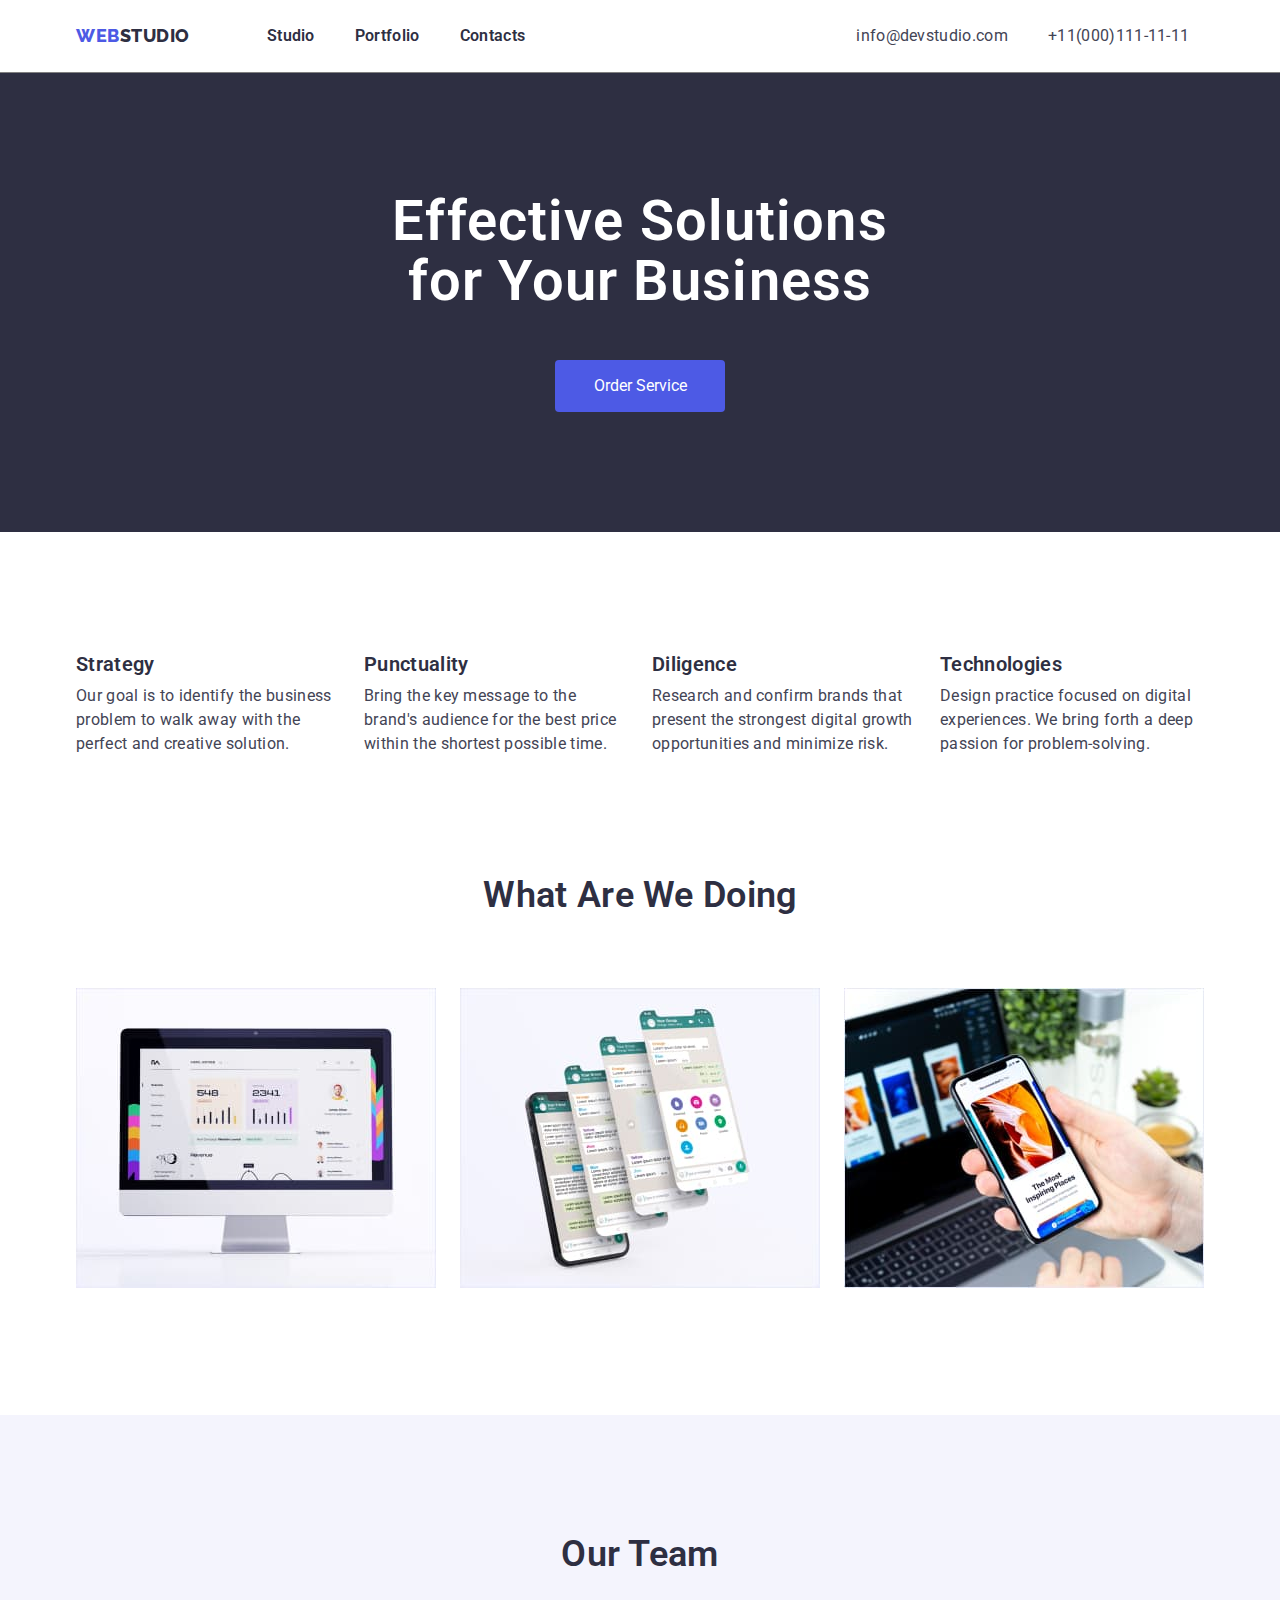
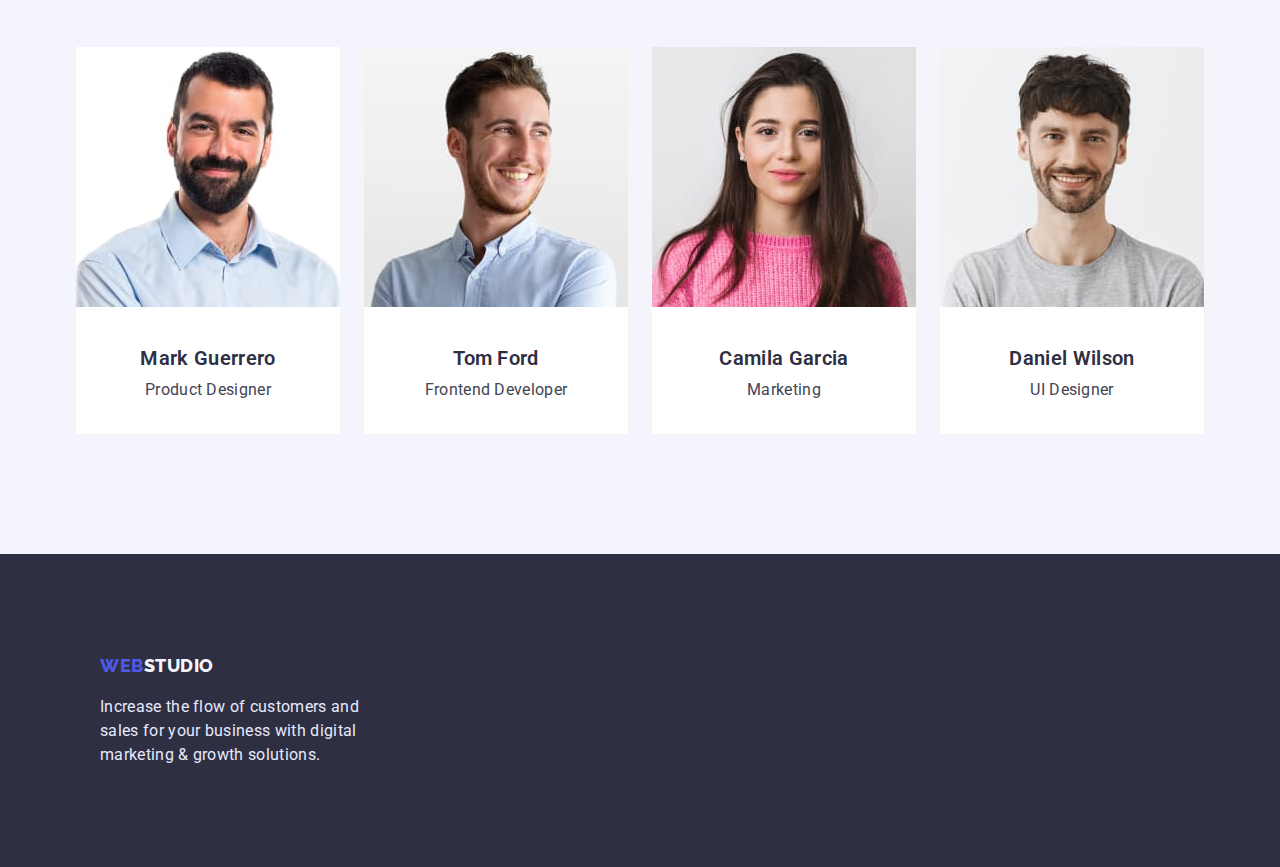
==== commit 8c9fd620: "На проверку" ====
--- a/index.html
+++ b/index.html
@@ -19,17 +19,19 @@
     <header class="all-header">
         <div class="container head-position">
             <nav class="logo-position ">
-                <a href="./index.html" class="logo"><span class="logo-color">Web</span>studio</a>
+                
+                    <a href="./index.html" class="logo"><span class="logo-color">Web</span>studio</a>
+
                 <ul class="nav-link">
-                    <li><a href="./index.html">Studio</a></li>
-                    <li><a href="./portfolio.html">Portfolio</a></li>
-                    <li><a href="./index.html">Contacts</a></li>
+                    <li class="link-position"><a href="./index.html">Studio</a></li>
+                    <li class="link-position"><a href="./portfolio.html">Portfolio</a></li>
+                    <li class="link-position"><a href="./index.html">Contacts</a></li>
                 </ul>
             </nav>
             <address>
                 <ul class="contact-link">
-                    <li><a href="mailto:info@devstudio.com">info@devstudio.com</a></li>
-                    <li><a href="tel:+11(000)111-11-11">+11(000)111-11-11</a></li>
+                    <li class="contact-position"><a href="mailto:info@devstudio.com">info@devstudio.com</a></li>
+                    <li class="contact-position"><a href="tel:+11(000)111-11-11">+11(000)111-11-11</a></li>
                 </ul>
             </address>
         </div>
@@ -46,13 +48,13 @@
         <section class="privilege section">
             <div class="container">
                 <h2 class="visually-hidden">Privilege</h2>
-                <ul>
-                    <li>
+                <ul class="privilage-position">
+                    <li class="privilage-link">
                         <h3 class="privilege-title">Strategy</h3>
                         <p class="privilege-text">Our goal is to identify the business
                             problem to walk away with the perfect and creative solution. </p>
                     </li>
-                    <li>
+                    <li class="privilage-link">
                         <h3 class="privilege-title">Punctuality</h3>
                         <p class="privilege-text">Bring the key message to the brand's audience for the best price
                             within the shortest
@@ -60,14 +62,14 @@
                             time.
                         </p>
                     </li>
-                    <li>
+                    <li class="privilage-link">
                         <h3 class="privilege-title">Diligence</h3>
                         <p class="privilege-text">Research and confirm brands that present the strongest digital growth
                             opportunities
                             and minimize
                             risk.</p>
                     </li>
-                    <li>
+                    <li class="privilage-link">
                         <h3 class="privilege-title">Technologies</h3>
                         <p class="privilege-text">Design practice focused on digital experiences. We bring forth a deep
                             passion for
@@ -81,11 +83,11 @@
         <section class="work section">
             <div class="container">
                 <h2 class="section-title">What are we doing</h2>
-                <ul>
+                <ul class="work-position">
 
-                    <li><img src="./images/about-1.jpg" alt="Frontend" width="360"></li>
-                    <li><img src="./images/about-2.jpg" alt="mobile application development" width="360"></li>
-                    <li><img src="./images/about-3.jpg" alt="smartphone software" width="360"></li>
+                    <li class="work-item"><img src="./images/about-1.jpg" alt="Frontend" width="360"></li>
+                    <li class="work-item"><img src="./images/about-2.jpg" alt="mobile application development" width="360"></li>
+                    <li class="work-item"><img src="./images/about-3.jpg" alt="smartphone software" width="360"></li>
                 </ul>
             </div>
         </section>
@@ -94,29 +96,43 @@
             <div class="container">
                 <h2 class="section-title">Our team</h2>
 
-                <ul>
+                <ul class="team-position">
 
                     <li class="team-block">
                         <img src="./images/team-1.jpg" alt="photo Mark Guerrero" width="264">
-                        <h3 class="team-name">Mark Guerrero</h3>
-                        <p class="team-text">Product Designer</p>
+                        <div class="card-content">
+                            <h3 class="team-name">Mark Guerrero</h3>
+                            <p class="team-text">Product Designer</p>
+
+                        </div>
                     </li>
 
                     <li class="team-block">
                         <img src="./images/team-2.jpg" alt="photo Tom Ford" width="264">
+                        <div class="card-content">
                         <h3 class="team-name">Tom Ford</h3>
                         <p class="team-text">Frontend Developer</p>
+                    
+                        </div>
+                        
 
                     </li>
                     <li class="team-block">
                         <img src="./images/team-3.jpg" alt="photo Camila Garcia" width="264">
+                        <div class="card-content">
                         <h3 class="team-name">Camila Garcia</h3>
                         <p class="team-text">Marketing</p>
+                        
+                        </div>
+                        
                     </li>
                     <li class="team-block">
                         <img src="./images/team-4.jpg" alt="photo Daniel Wilson" width="264">
+                        <div class="card-content">
                         <h3 class="team-name">Daniel Wilson</h3>
                         <p class="team-text">UI Designer</p>
+                        </div>
+                        
                     </li>
                 </ul>
             </div>
@@ -126,16 +142,16 @@
 
     </main>
     <!-- Футер -->
-    <footer class="footer">
+    <footer class="footer ">
         <div class="container">
-            <a href="./index.html" class="logo-title"><span class="logo-color">Web</span>studio</a>
+            <div class="footer-position">
+                <a href="./index.html" class="logo-title"><span class="logo-color">Web</span>studio</a>
+                <p class="footer-text">Increase the flow of customers and sales for your business with digital marketing &
+                    growth solutions.</p>
+            </div>
+        </div>
+    </footer>
 
-            <p class="footer-text">Increase the flow of customers and sales for your business with digital marketing &
-                growth
-                solutions.</p>
-        </div>
-
-    </footer>
 
 </body>
 
--- a/styles.css
+++ b/styles.css
@@ -17,8 +17,8 @@
 }
 ul {
   list-style: none;
-
   padding-left: 0px;
+
 }
 
 h1,
@@ -38,8 +38,9 @@
 
   margin-left: auto;
   margin-right: auto;
-  padding-left: 12px;
-  padding-right: 12px;
+ 
+
+  ;
 }
 .section {
   padding-bottom: 120px;
@@ -50,6 +51,7 @@
   display: flex;
   padding-bottom: 24px;
   padding-top: 24px;
+
 }
 
 .visually-hidden {
@@ -65,6 +67,17 @@
   clip: rect(0 0 0 0);
   overflow: hidden;
 }
+.privilage-position{
+display: flex;
+flex-basis: calc((100%-72)/4);
+
+}
+
+.all-header{
+
+outline: 1px solid gray;
+  
+}
 
 .all-header a {
   text-decoration: none;
@@ -72,10 +85,12 @@
 
 .logo-position {
   display: flex;
+  
 }
 
 .logo {
   color: var(--header-color);
+
   font-family: "Raleway";
   font-weight: 800;
   font-size: 18px;
@@ -86,6 +101,7 @@
 
 .logo-color {
   color: var(--hover-focus-color);
+
   font-family: "Raleway";
   font-weight: 800;
   font-size: 18px;
@@ -97,9 +113,23 @@
 .nav-link {
   display: flex;
 }
+.link-position{
+margin-left: 40px;
+
+
+}
+.link-position:first-child{
+margin-left: 77px;
+}
+
+
+
+
+
 
 .nav-link a {
   color: var(--header-color);
+
   font-weight: 600;
   line-height: 1.5;
 }
@@ -110,7 +140,20 @@
 
 .contact-link {
   display: flex;
-}
+  /* margin-left: auto; */
+
+ 
+}
+.contact-position + .contact-position{
+  
+margin-left: 40px;
+}
+
+.contact-position:first-child{
+
+margin-left: 331px;
+}
+
 
 .contact-link a {
   color: var(--main-text-color);
@@ -138,11 +181,12 @@
 }
 
 .hero-button {
-  display: inline-block;
   background-color: var(--hover-focus-color);
   color: var(--main-background-color);
   font-family: inherit;
   cursor: pointer;
+
+  display: inline-block;
   border-radius: 4px;
   min-width: 170px;
   padding: 16px 32px;
@@ -155,6 +199,16 @@
   padding-top: 120px;
   padding-bottom: 120px;
 }
+.privilage-link{
+
+margin-left: 24px;
+width: 264px;
+}
+.privilage-link:first-child{
+  margin-left: 0px;
+}
+
+
 
 .container ul {
   margin-top: 0px;
@@ -177,6 +231,19 @@
   background-color: var(--main-background-color);
   padding-top: 0px;
 }
+.work-position{
+display: flex;
+
+}
+
+.work-item +.work-item{
+
+margin-left: 24px; 
+}
+
+
+
+ 
 
 .section-title {
   color: var(--header-color);
@@ -190,23 +257,37 @@
   margin-bottom: 72px;
 }
 
+
 .team {
   background-color: var(--secondary-background-color);
 }
 
+.team-position{
+
+display: flex;
+}
+
 .team-name {
   color: var(--header-color);
   font-weight: 600;
   font-size: 20px;
   line-height: 1.2;
-  margin-top: 32px;
   margin-bottom: 8px;
 }
-.team-text {
-}
+
 
 .team-block {
   background-color: var(--main-background-color);
+  text-align: center;
+}
+
+.team-block:not(:first-child){
+margin-left: 24px;
+}
+
+.card-content{
+padding-top: 32px;
+padding-bottom: 32px;
 }
 
 .footer {
@@ -230,6 +311,7 @@
 .footer-text {
   color: #e7e9fc;
   margin-top: 16px;
+
 }
 
 /* Portfolio */
@@ -237,21 +319,35 @@
   padding-top: 96px;
 }
 
+.button-margin{
+
+margin-bottom: 72px;
+}
+
 .main-portfolio {
   background-color: var(--main-background-color);
 }
 
 .button-porfolio {
+  color: var(--hover-focus-color);
   font-family: inherit;
   background-color: var(--secondary-background-color);
-  color: var(--hover-focus-color);
   font-weight: 600;
   font-size: 16px;
   line-height: 1.5;
   text-align: center;
   letter-spacing: 0.04em;
   cursor: pointer;
-}
+  border: 1px solid transparent;
+  border-radius: 4px;
+  padding-top: 12px;
+  padding-bottom: 12px;
+  padding-left: 24px;
+  padding-right: 24px;
+
+}
+
+
 
 /* Я так понял не будет работать, оставлю пока так  */
 .button-porfolio button:hover,
@@ -259,21 +355,65 @@
   color: var(--hover-focus-color);
 }
 .button-entrance {
-  margin-bottom: 72px;
+  display: flex;
+  justify-content: center;
+margin-bottom: 100px;
+ 
+
+}
+.button-position{
+
+
+}
+.button-position + .button-position {
+margin-left: 24px;
+
 }
 
 .project {
+display: flex;
+flex-wrap: wrap;
+margin-top: 72px;
+
+
 }
 /* Примеры работ  */
 .project a {
   text-decoration: none;
 }
 
+.pf-card{
+
+padding-bottom: 32px;
+padding-top: 32px;
+}
+
+
 .project-block {
-  background-color: var(--main-background-color);
-  padding-bottom: 32px;
+
+
+  background-color: var(--main-background-color);
+  
   border: 0.5px solid #f4f4fd;
-}
+
+text-align: center;
+
+  /* width: calc((100%-48)/3); */
+  width: 360px;
+
+  margin-right: 24px;
+
+}
+.project-block:nth-child(3n){
+
+margin-right: 0;
+}
+
+.project-block:not(:nth-last-child(-n+3)){
+
+margin-bottom: 48px;
+}
+
 
 .project-title {
   color: var(--header-color);
@@ -281,8 +421,15 @@
   font-size: 20px;
   line-height: 1.2;
   margin-bottom: 8px;
-  margin-top: 32px;
+  
 }
 .project-text {
   color: var(--main-text-color);
-}
+
+}
+
+.footer-position{
+
+width: 264px;
+
+}
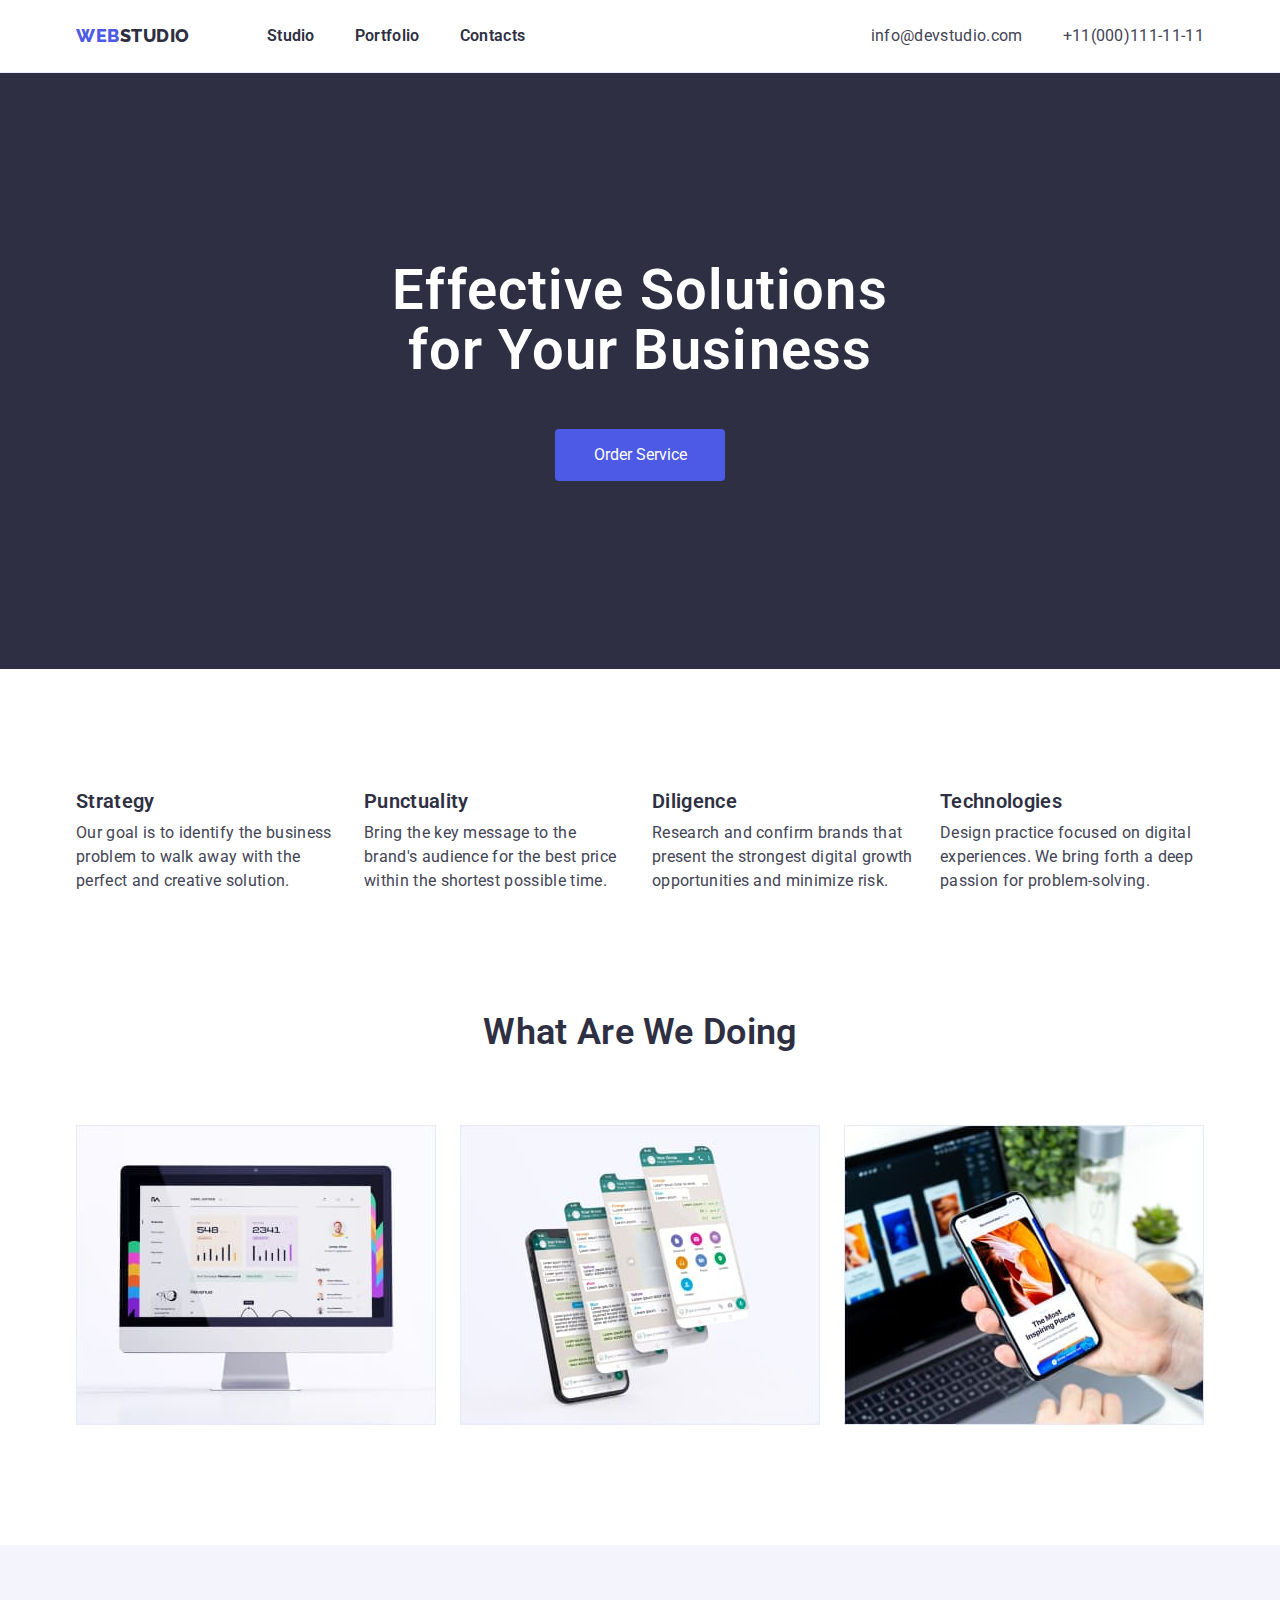
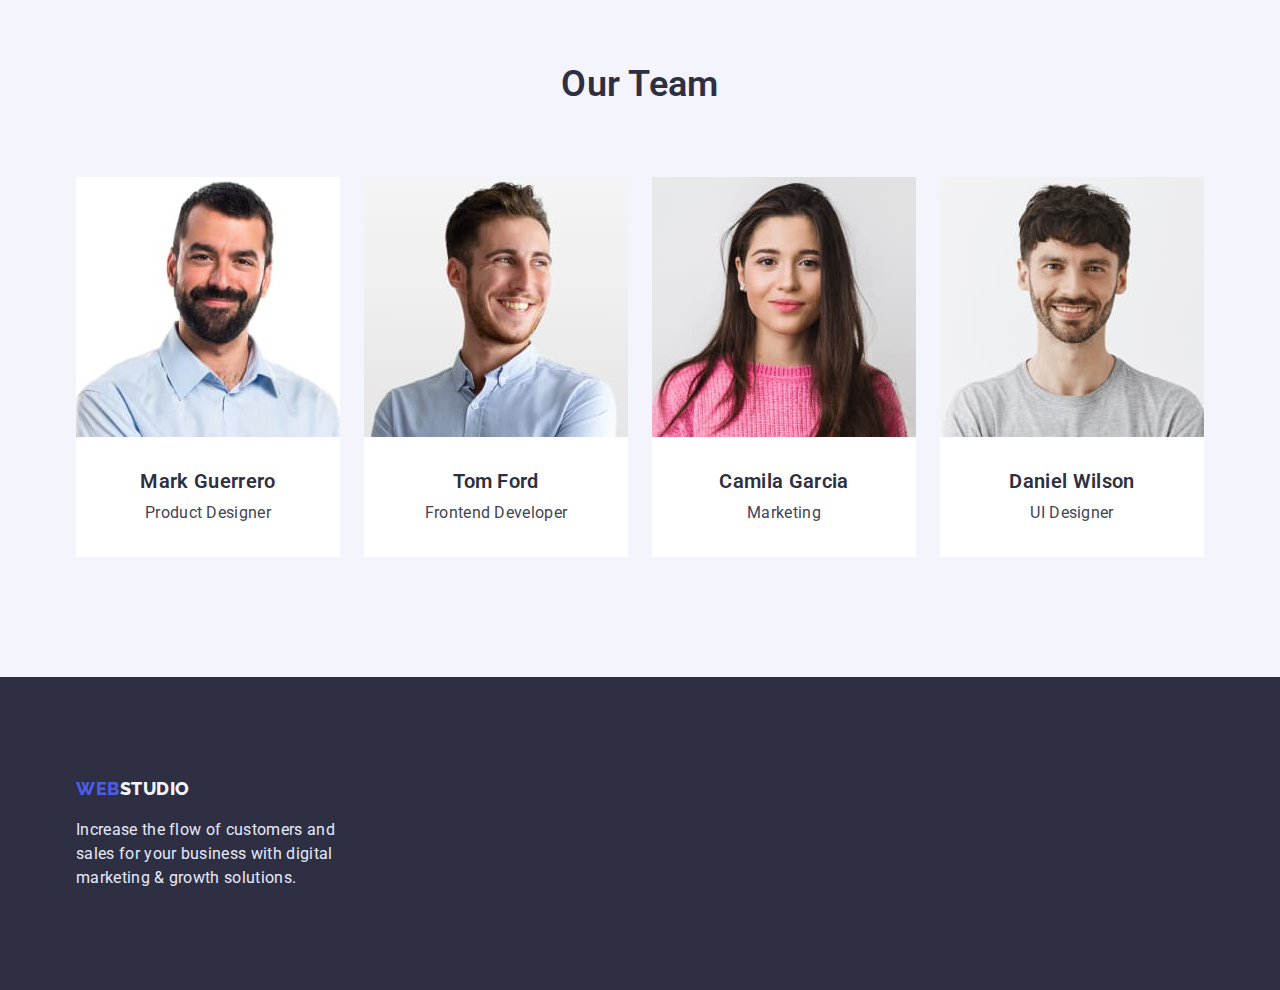
==== commit fc46d9c7: "Финальные поправки" ====
--- a/index.html
+++ b/index.html
@@ -16,13 +16,13 @@
 
 <body>
     <!-- Шапка сайта  -->
-    <header class="all-header">
+    <header class="header-position">
         <div class="container head-position">
             <nav class="logo-position ">
-                
-                    <a href="./index.html" class="logo"><span class="logo-color">Web</span>studio</a>
 
-                <ul class="nav-link">
+                <a href="./index.html" class="logo"><span class="logo-color">Web</span>studio</a>
+
+                <ul class="nav-list">
                     <li class="link-position"><a href="./index.html">Studio</a></li>
                     <li class="link-position"><a href="./portfolio.html">Portfolio</a></li>
                     <li class="link-position"><a href="./index.html">Contacts</a></li>
@@ -40,9 +40,10 @@
     <main>
         <!-- Герой -->
         <section class="hero section">
-
-            <h1 class="hero-title">Effective Solutions<br>for Your Business</h1>
-            <button type="button" class="hero-button">Order Service</button>
+            <div class="container">
+                <h1 class="hero-title">Effective Solutions for Your Business</h1>
+                <button type="button" class="hero-button">Order Service</button>
+            </div>
         </section>
         <!-- Преимущества -->
         <section class="privilege section">
@@ -86,7 +87,8 @@
                 <ul class="work-position">
 
                     <li class="work-item"><img src="./images/about-1.jpg" alt="Frontend" width="360"></li>
-                    <li class="work-item"><img src="./images/about-2.jpg" alt="mobile application development" width="360"></li>
+                    <li class="work-item"><img src="./images/about-2.jpg" alt="mobile application development"
+                            width="360"></li>
                     <li class="work-item"><img src="./images/about-3.jpg" alt="smartphone software" width="360"></li>
                 </ul>
             </div>
@@ -110,29 +112,29 @@
                     <li class="team-block">
                         <img src="./images/team-2.jpg" alt="photo Tom Ford" width="264">
                         <div class="card-content">
-                        <h3 class="team-name">Tom Ford</h3>
-                        <p class="team-text">Frontend Developer</p>
-                    
+                            <h3 class="team-name">Tom Ford</h3>
+                            <p class="team-text">Frontend Developer</p>
+
                         </div>
-                        
+
 
                     </li>
                     <li class="team-block">
                         <img src="./images/team-3.jpg" alt="photo Camila Garcia" width="264">
                         <div class="card-content">
-                        <h3 class="team-name">Camila Garcia</h3>
-                        <p class="team-text">Marketing</p>
-                        
+                            <h3 class="team-name">Camila Garcia</h3>
+                            <p class="team-text">Marketing</p>
+
                         </div>
-                        
+
                     </li>
                     <li class="team-block">
                         <img src="./images/team-4.jpg" alt="photo Daniel Wilson" width="264">
                         <div class="card-content">
-                        <h3 class="team-name">Daniel Wilson</h3>
-                        <p class="team-text">UI Designer</p>
+                            <h3 class="team-name">Daniel Wilson</h3>
+                            <p class="team-text">UI Designer</p>
                         </div>
-                        
+
                     </li>
                 </ul>
             </div>
@@ -146,7 +148,8 @@
         <div class="container">
             <div class="footer-position">
                 <a href="./index.html" class="logo-title"><span class="logo-color">Web</span>studio</a>
-                <p class="footer-text">Increase the flow of customers and sales for your business with digital marketing &
+                <p class="footer-text">Increase the flow of customers and sales for your business with digital marketing
+                    &
                     growth solutions.</p>
             </div>
         </div>
--- a/styles.css
+++ b/styles.css
@@ -7,6 +7,15 @@
   --third-background-color: #e5e5e5;
 }
 
+html {
+	box-sizing: border-box;
+}
+*,
+*::after,
+*::before {
+	box-sizing: inherit;
+}
+
 body {
   background-color: var(--main-background-color);
   color: var(--main-text-color);
@@ -18,7 +27,7 @@
 ul {
   list-style: none;
   padding-left: 0px;
-
+  margin: 0;
 }
 
 h1,
@@ -27,20 +36,32 @@
 h4,
 h5,
 h6,
-ul,
 p {
-  margin-bottom: 0px;
-  margin-top: 0px;
-}
+margin: 0;
+}
+
+a{
+text-decoration: none;
+color:inherit
+}
+
+img{
+ display: block;
+ min-width: 100%;
+ height: auto;
+}
+address{
+font-style: normal;
+}
+
 
 .container {
-  width: 1128px;
+  width: 1158px;
 
   margin-left: auto;
   margin-right: auto;
- 
-
-  ;
+  padding: 0 15px;
+
 }
 .section {
   padding-bottom: 120px;
@@ -49,8 +70,6 @@
 
 .head-position {
   display: flex;
-  padding-bottom: 24px;
-  padding-top: 24px;
 
 }
 
@@ -73,20 +92,23 @@
 
 }
 
-.all-header{
-
-outline: 1px solid gray;
-  
-}
-
-.all-header a {
+.header-position{
+
+border-bottom: 1px solid #E7E9FC; 
+  padding-bottom: 24px;
+  padding-top: 24px;
+}
+
+.header-position a {
   text-decoration: none;
 }
 
 .logo-position {
   display: flex;
-  
-}
+  margin-right: auto;
+}
+
+
 
 .logo {
   color: var(--header-color);
@@ -110,31 +132,22 @@
   text-transform: uppercase;
 }
 
-.nav-link {
+.nav-list {
   display: flex;
-}
-.link-position{
-margin-left: 40px;
-
-
-}
-.link-position:first-child{
-margin-left: 77px;
-}
-
-
-
-
-
-
-.nav-link a {
+  gap: 40px;
+  margin-left: 77px;
+}
+
+
+
+.nav-list a {
   color: var(--header-color);
 
   font-weight: 600;
   line-height: 1.5;
 }
-.nav-link a:hover,
-.nav-link a:focus {
+.nav-list a:hover,
+.nav-list a:focus {
   color: var(--hover-focus-color);
 }
 
@@ -149,10 +162,7 @@
 margin-left: 40px;
 }
 
-.contact-position:first-child{
-
-margin-left: 331px;
-}
+
 
 
 .contact-link a {
@@ -168,6 +178,14 @@
 .hero {
   background-color: var(--header-color);
   text-align: center;
+  padding-top: 188px;
+  padding-bottom: 188px;
+}
+
+.hero-position{
+
+
+
 }
 .hero-title {
   color: var(--main-background-color);
@@ -178,6 +196,10 @@
   /* or 107% */
   text-align: center;
   letter-spacing: 0.02em;
+  width: 496px;
+  margin-left: auto;
+  margin-right: auto;
+
 }
 
 .hero-button {
@@ -196,24 +218,20 @@
 
 .privilege {
   background-color: var(--main-background-color);
-  padding-top: 120px;
-  padding-bottom: 120px;
 }
 .privilage-link{
 
 margin-left: 24px;
-width: 264px;
+
+width:calc((100% - 72px) / 4) ;
+
+
 }
 .privilage-link:first-child{
   margin-left: 0px;
 }
 
 
-
-.container ul {
-  margin-top: 0px;
-  margin-bottom: 0px;
-}
 
 .privilege-title {
   color: var(--header-color);
@@ -292,7 +310,8 @@
 
 .footer {
   background-color: var(--header-color);
-  padding: 100px;
+  padding-top: 100px;
+  padding-bottom: 100px;
 }
 
 .footer a {
@@ -315,14 +334,11 @@
 }
 
 /* Portfolio */
-.section-list {
+.portfolio {
   padding-top: 96px;
 }
 
-.button-margin{
-
-margin-bottom: 72px;
-}
+
 
 .main-portfolio {
   background-color: var(--main-background-color);
@@ -352,19 +368,18 @@
 /* Я так понял не будет работать, оставлю пока так  */
 .button-porfolio button:hover,
 .button-porfolio:focus {
-  color: var(--hover-focus-color);
+  background: var(--hover-focus-color);
+  color: var(--main-background-color);
+
 }
 .button-entrance {
   display: flex;
   justify-content: center;
-margin-bottom: 100px;
+margin-bottom: 72px;
  
 
 }
-.button-position{
-
-
-}
+
 .button-position + .button-position {
 margin-left: 24px;
 
@@ -373,9 +388,8 @@
 .project {
 display: flex;
 flex-wrap: wrap;
-margin-top: 72px;
-
-
+column-gap: 24px;
+row-gap: 48px;
 }
 /* Примеры работ  */
 .project a {
@@ -386,6 +400,7 @@
 
 padding-bottom: 32px;
 padding-top: 32px;
+padding-left: 16px;
 }
 
 
@@ -396,22 +411,8 @@
   
   border: 0.5px solid #f4f4fd;
 
-text-align: center;
-
-  /* width: calc((100%-48)/3); */
-  width: 360px;
-
-  margin-right: 24px;
-
-}
-.project-block:nth-child(3n){
-
-margin-right: 0;
-}
-
-.project-block:not(:nth-last-child(-n+3)){
-
-margin-bottom: 48px;
+  width: calc((100% - 48px) / 3);
+
 }
 
 
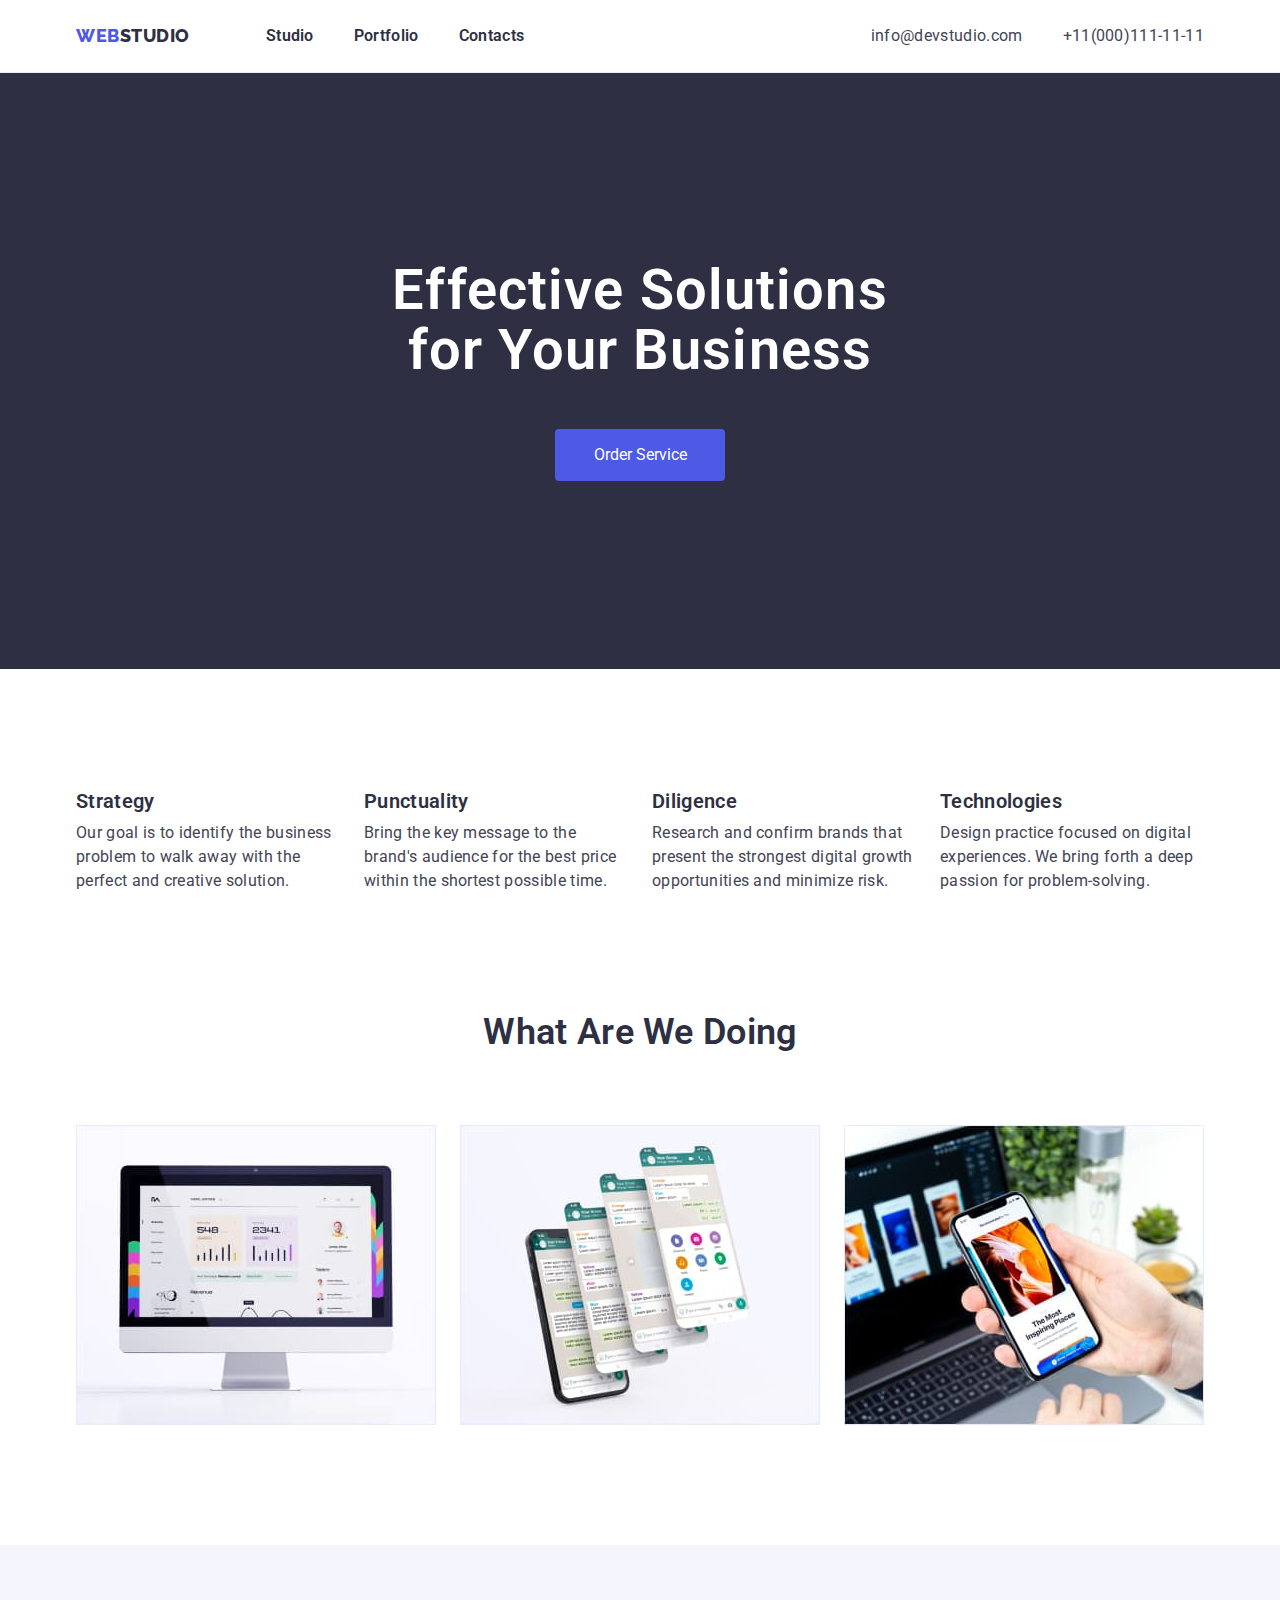
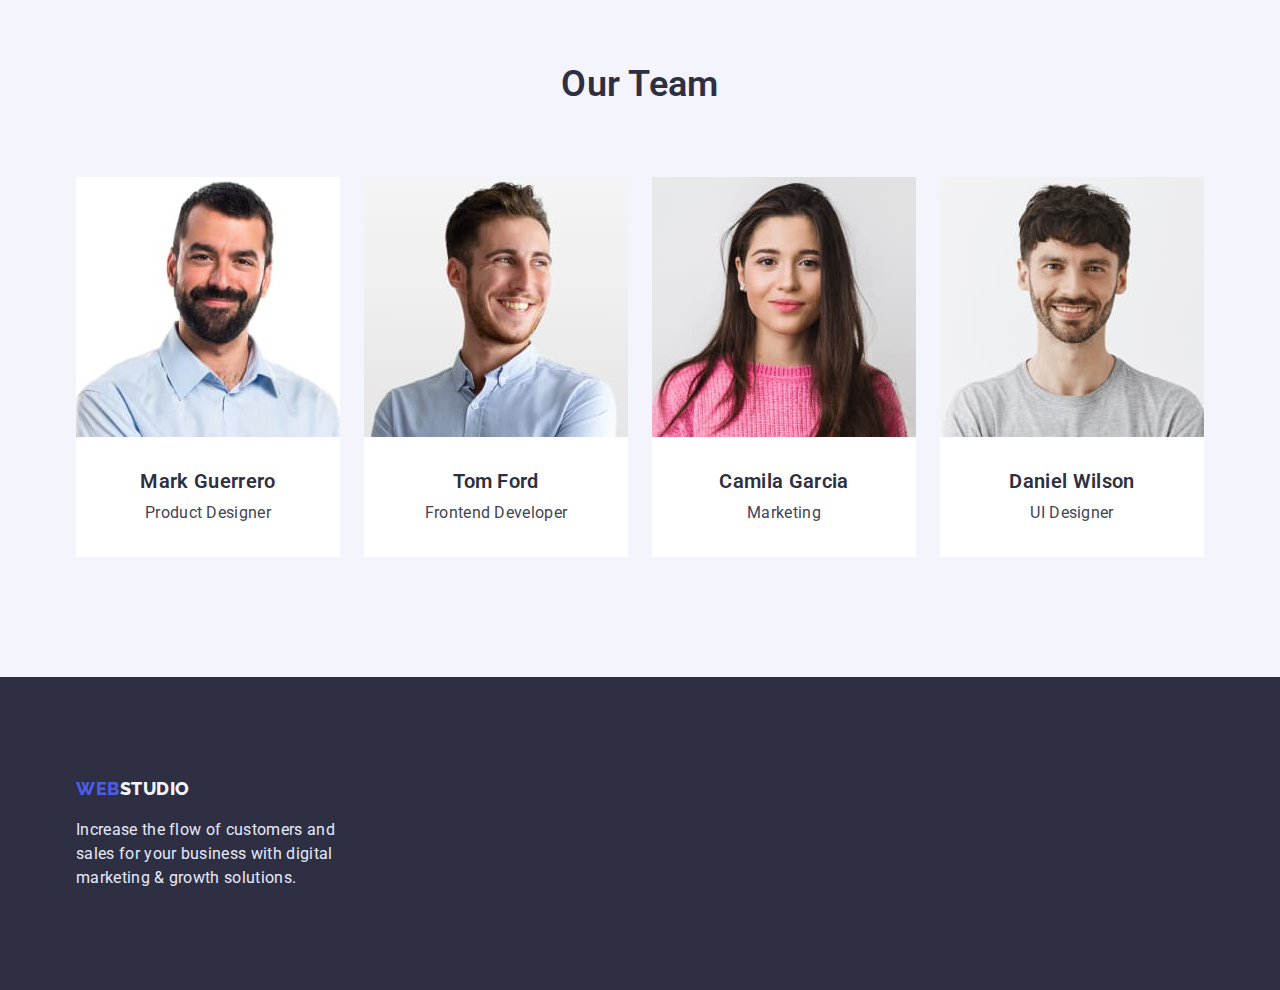
==== commit 522b16c3: "changes when i change settings of prettier" ====
--- a/index.html
+++ b/index.html
@@ -2,158 +2,157 @@
 <html lang="en">
 
 <head>
-    <meta charset="UTF-8">
-    <meta http-equiv="X-UA-Compatible" content="IE=edge">
-    <meta name="viewport" content="width=device-width, initial-scale=1.0">
-    <title>Web studio</title>
-    <link
-        href="https://fonts.googleapis.com/css2?family=Raleway:wght@700;800&family=Roboto:wght@400;500;700;900&display=swap"
-        rel="stylesheet">
-    <link rel="stylesheet"
-        href="https://cdnjs.cloudflare.com/ajax/libs/modern-normalize/1.1.0/modern-normalize.min.css">
-    <link rel="stylesheet" href="./styles.css">
+   <meta charset="UTF-8">
+   <meta http-equiv="X-UA-Compatible" content="IE=edge">
+   <meta name="viewport" content="width=device-width, initial-scale=1.0">
+   <title>Web studio</title>
+   <link
+      href="https://fonts.googleapis.com/css2?family=Raleway:wght@700;800&family=Roboto:wght@400;500;700;900&display=swap"
+      rel="stylesheet">
+   <link rel="stylesheet" href="https://cdnjs.cloudflare.com/ajax/libs/modern-normalize/1.1.0/modern-normalize.min.css">
+   <link rel="stylesheet" href="./styles.css">
 </head>
 
 <body>
-    <!-- Шапка сайта  -->
-    <header class="header-position">
-        <div class="container head-position">
-            <nav class="logo-position ">
+   <!-- Шапка сайта  -->
+   <header class="header">
+      <div class="container header-content">
+         <nav class="nav">
 
-                <a href="./index.html" class="logo"><span class="logo-color">Web</span>studio</a>
+            <a href="./index.html" class="logo-link"><span class="logo-color">Web</span>studio</a>
 
-                <ul class="nav-list">
-                    <li class="link-position"><a href="./index.html">Studio</a></li>
-                    <li class="link-position"><a href="./portfolio.html">Portfolio</a></li>
-                    <li class="link-position"><a href="./index.html">Contacts</a></li>
-                </ul>
-            </nav>
-            <address>
-                <ul class="contact-link">
-                    <li class="contact-position"><a href="mailto:info@devstudio.com">info@devstudio.com</a></li>
-                    <li class="contact-position"><a href="tel:+11(000)111-11-11">+11(000)111-11-11</a></li>
-                </ul>
-            </address>
-        </div>
-    </header>
+            <ul class="nav-list">
+               <li class="nav-item"><a href="./index.html">Studio</a></li>
+               <li class="nav-item"><a href="./portfolio.html">Portfolio</a></li>
+               <li class="nav-item"><a href="./index.html">Contacts</a></li>
+            </ul>
+         </nav>
+         <address>
+            <ul class="contact-list">
+               <li class="contact-item"><a href="mailto:info@devstudio.com">info@devstudio.com</a></li>
+               <li class="contact-item"><a href="tel:+11(000)111-11-11">+11(000)111-11-11</a></li>
+            </ul>
+         </address>
+      </div>
+   </header>
 
-    <main>
-        <!-- Герой -->
-        <section class="hero section">
-            <div class="container">
-                <h1 class="hero-title">Effective Solutions for Your Business</h1>
-                <button type="button" class="hero-button">Order Service</button>
-            </div>
-        </section>
-        <!-- Преимущества -->
-        <section class="privilege section">
-            <div class="container">
-                <h2 class="visually-hidden">Privilege</h2>
-                <ul class="privilage-position">
-                    <li class="privilage-link">
-                        <h3 class="privilege-title">Strategy</h3>
-                        <p class="privilege-text">Our goal is to identify the business
-                            problem to walk away with the perfect and creative solution. </p>
-                    </li>
-                    <li class="privilage-link">
-                        <h3 class="privilege-title">Punctuality</h3>
-                        <p class="privilege-text">Bring the key message to the brand's audience for the best price
-                            within the shortest
-                            possible
-                            time.
-                        </p>
-                    </li>
-                    <li class="privilage-link">
-                        <h3 class="privilege-title">Diligence</h3>
-                        <p class="privilege-text">Research and confirm brands that present the strongest digital growth
-                            opportunities
-                            and minimize
-                            risk.</p>
-                    </li>
-                    <li class="privilage-link">
-                        <h3 class="privilege-title">Technologies</h3>
-                        <p class="privilege-text">Design practice focused on digital experiences. We bring forth a deep
-                            passion for
-                            problem-solving.
-                        </p>
-                    </li>
-                </ul>
-            </div>
-        </section>
-        <!-- Примеры работ -->
-        <section class="work section">
-            <div class="container">
-                <h2 class="section-title">What are we doing</h2>
-                <ul class="work-position">
+   <main>
+      <!-- Герой -->
+      <section class="hero section">
+         <div class="container">
+            <h1 class="hero-title">Effective Solutions for Your Business</h1>
+            <button type="button" class="hero-button">Order Service</button>
+         </div>
+      </section>
+      <!-- Преимущества -->
+      <section class="privilege section">
+         <div class="container">
+            <h2 class="visually-hidden">Privilege</h2>
+            <ul class="privilage-list">
+               <li class="privilage-item">
+                  <h3 class="privilege-title">Strategy</h3>
+                  <p class="privilege-text">Our goal is to identify the business
+                     problem to walk away with the perfect and creative solution. </p>
+               </li>
+               <li class="privilage-item">
+                  <h3 class="privilege-title">Punctuality</h3>
+                  <p class="privilege-text">Bring the key message to the brand's audience for the best price
+                     within the shortest
+                     possible
+                     time.
+                  </p>
+               </li>
+               <li class="privilage-item">
+                  <h3 class="privilege-title">Diligence</h3>
+                  <p class="privilege-text">Research and confirm brands that present the strongest digital growth
+                     opportunities
+                     and minimize
+                     risk.</p>
+               </li>
+               <li class="privilage-item">
+                  <h3 class="privilege-title">Technologies</h3>
+                  <p class="privilege-text">Design practice focused on digital experiences. We bring forth a deep
+                     passion for
+                     problem-solving.
+                  </p>
+               </li>
+            </ul>
+         </div>
+      </section>
+      <!-- Примеры работ -->
+      <section class="work section">
+         <div class="container">
+            <h2 class="section-title">What are we doing</h2>
+            <ul class="work-list">
 
-                    <li class="work-item"><img src="./images/about-1.jpg" alt="Frontend" width="360"></li>
-                    <li class="work-item"><img src="./images/about-2.jpg" alt="mobile application development"
-                            width="360"></li>
-                    <li class="work-item"><img src="./images/about-3.jpg" alt="smartphone software" width="360"></li>
-                </ul>
-            </div>
-        </section>
-        <!-- Работники -->
-        <section class="team section">
-            <div class="container">
-                <h2 class="section-title">Our team</h2>
+               <li class="work-item"><img src="./images/about-1.jpg" alt="Frontend" width="360"></li>
+               <li class="work-item"><img src="./images/about-2.jpg" alt="mobile application development" width="360">
+               </li>
+               <li class="work-item"><img src="./images/about-3.jpg" alt="smartphone software" width="360"></li>
+            </ul>
+         </div>
+      </section>
+      <!-- Работники -->
+      <section class="team section">
+         <div class="container">
+            <h2 class="section-title">Our team</h2>
 
-                <ul class="team-position">
+            <ul class="team-list">
 
-                    <li class="team-block">
-                        <img src="./images/team-1.jpg" alt="photo Mark Guerrero" width="264">
-                        <div class="card-content">
-                            <h3 class="team-name">Mark Guerrero</h3>
-                            <p class="team-text">Product Designer</p>
+               <li class="team-item">
+                  <img src="./images/team-1.jpg" alt="photo Mark Guerrero" width="264">
+                  <div class="card-content">
+                     <h3 class="team-name">Mark Guerrero</h3>
+                     <p class="team-text">Product Designer</p>
 
-                        </div>
-                    </li>
+                  </div>
+               </li>
 
-                    <li class="team-block">
-                        <img src="./images/team-2.jpg" alt="photo Tom Ford" width="264">
-                        <div class="card-content">
-                            <h3 class="team-name">Tom Ford</h3>
-                            <p class="team-text">Frontend Developer</p>
+               <li class="team-item">
+                  <img src="./images/team-2.jpg" alt="photo Tom Ford" width="264">
+                  <div class="card-content">
+                     <h3 class="team-name">Tom Ford</h3>
+                     <p class="team-text">Frontend Developer</p>
 
-                        </div>
+                  </div>
 
 
-                    </li>
-                    <li class="team-block">
-                        <img src="./images/team-3.jpg" alt="photo Camila Garcia" width="264">
-                        <div class="card-content">
-                            <h3 class="team-name">Camila Garcia</h3>
-                            <p class="team-text">Marketing</p>
+               </li>
+               <li class="team-item">
+                  <img src="./images/team-3.jpg" alt="photo Camila Garcia" width="264">
+                  <div class="card-content">
+                     <h3 class="team-name">Camila Garcia</h3>
+                     <p class="team-text">Marketing</p>
 
-                        </div>
+                  </div>
 
-                    </li>
-                    <li class="team-block">
-                        <img src="./images/team-4.jpg" alt="photo Daniel Wilson" width="264">
-                        <div class="card-content">
-                            <h3 class="team-name">Daniel Wilson</h3>
-                            <p class="team-text">UI Designer</p>
-                        </div>
+               </li>
+               <li class="team-item">
+                  <img src="./images/team-4.jpg" alt="photo Daniel Wilson" width="264">
+                  <div class="card-content">
+                     <h3 class="team-name">Daniel Wilson</h3>
+                     <p class="team-text">UI Designer</p>
+                  </div>
 
-                    </li>
-                </ul>
-            </div>
+               </li>
+            </ul>
+         </div>
 
 
-        </section>
+      </section>
 
-    </main>
-    <!-- Футер -->
-    <footer class="footer ">
-        <div class="container">
-            <div class="footer-position">
-                <a href="./index.html" class="logo-title"><span class="logo-color">Web</span>studio</a>
-                <p class="footer-text">Increase the flow of customers and sales for your business with digital marketing
-                    &
-                    growth solutions.</p>
-            </div>
-        </div>
-    </footer>
+   </main>
+   <!-- Футер -->
+   <footer class="footer ">
+      <div class="container">
+         <div class="footer-content">
+            <a href="./index.html" class="logo-title"><span class="logo-color">Web</span>studio</a>
+            <p class="footer-text">Increase the flow of customers and sales for your business with digital marketing
+               &
+               growth solutions.</p>
+         </div>
+      </div>
+   </footer>
 
 
 </body>
--- a/styles.css
+++ b/styles.css
@@ -68,7 +68,7 @@
   padding-top: 120px;
 }
 
-.head-position {
+.header-content {
   display: flex;
 
 }
@@ -86,31 +86,31 @@
   clip: rect(0 0 0 0);
   overflow: hidden;
 }
-.privilage-position{
+.privilage-list{
 display: flex;
 flex-basis: calc((100%-72)/4);
 
 }
 
-.header-position{
+.header{
 
 border-bottom: 1px solid #E7E9FC; 
   padding-bottom: 24px;
   padding-top: 24px;
 }
 
-.header-position a {
+.header a {
   text-decoration: none;
 }
 
-.logo-position {
+.nav {
   display: flex;
   margin-right: auto;
 }
 
 
 
-.logo {
+.logo-link {
   color: var(--header-color);
 
   font-family: "Raleway";
@@ -135,7 +135,7 @@
 .nav-list {
   display: flex;
   gap: 40px;
-  margin-left: 77px;
+  margin-left: 76px;
 }
 
 
@@ -151,27 +151,25 @@
   color: var(--hover-focus-color);
 }
 
-.contact-link {
+.contact-list {
   display: flex;
   /* margin-left: auto; */
 
  
 }
-.contact-position + .contact-position{
+.contact-item + .contact-item{
   
 margin-left: 40px;
 }
 
 
-
-
-.contact-link a {
+.contact-list a {
   color: var(--main-text-color);
   font-style: normal;
 }
 
-.contact-link a:hover,
-.contact-link a:focus {
+.contact-list a:hover,
+.contact-list a:focus {
   color: var(--hover-focus-color);
 }
 
@@ -219,7 +217,7 @@
 .privilege {
   background-color: var(--main-background-color);
 }
-.privilage-link{
+.privilage-item{
 
 margin-left: 24px;
 
@@ -227,7 +225,7 @@
 
 
 }
-.privilage-link:first-child{
+.privilage-item:first-child{
   margin-left: 0px;
 }
 
@@ -249,7 +247,7 @@
   background-color: var(--main-background-color);
   padding-top: 0px;
 }
-.work-position{
+.work-list{
 display: flex;
 
 }
@@ -280,7 +278,7 @@
   background-color: var(--secondary-background-color);
 }
 
-.team-position{
+.team-list{
 
 display: flex;
 }
@@ -294,12 +292,12 @@
 }
 
 
-.team-block {
+.team-item {
   background-color: var(--main-background-color);
   text-align: center;
 }
 
-.team-block:not(:first-child){
+.team-item:not(:first-child){
 margin-left: 24px;
 }
 
@@ -372,7 +370,7 @@
   color: var(--main-background-color);
 
 }
-.button-entrance {
+.button-list {
   display: flex;
   justify-content: center;
 margin-bottom: 72px;
@@ -380,12 +378,12 @@
 
 }
 
-.button-position + .button-position {
+.button-item + .button-item {
 margin-left: 24px;
 
 }
 
-.project {
+.project-list {
 display: flex;
 flex-wrap: wrap;
 column-gap: 24px;
@@ -404,7 +402,7 @@
 }
 
 
-.project-block {
+.project-item {
 
 
   background-color: var(--main-background-color);
@@ -429,7 +427,7 @@
 
 }
 
-.footer-position{
+.footer-content{
 
 width: 264px;
 
